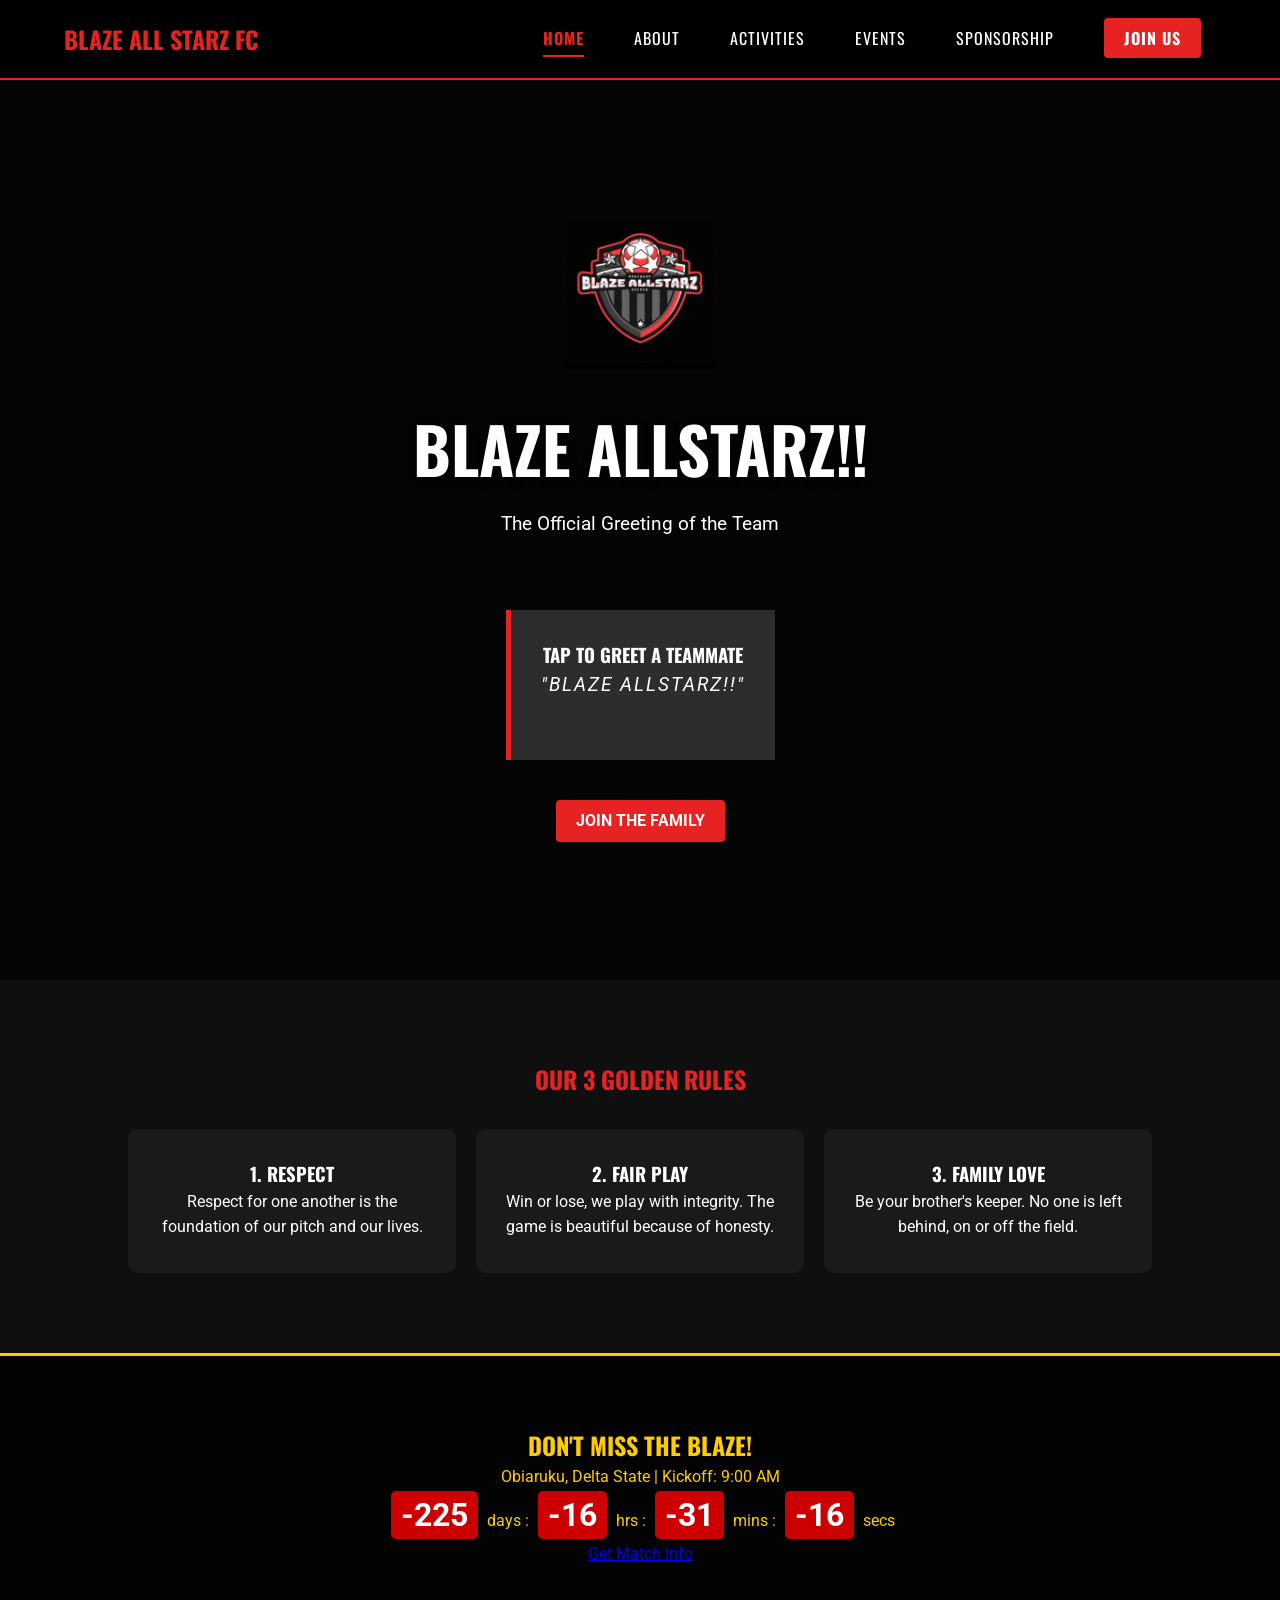
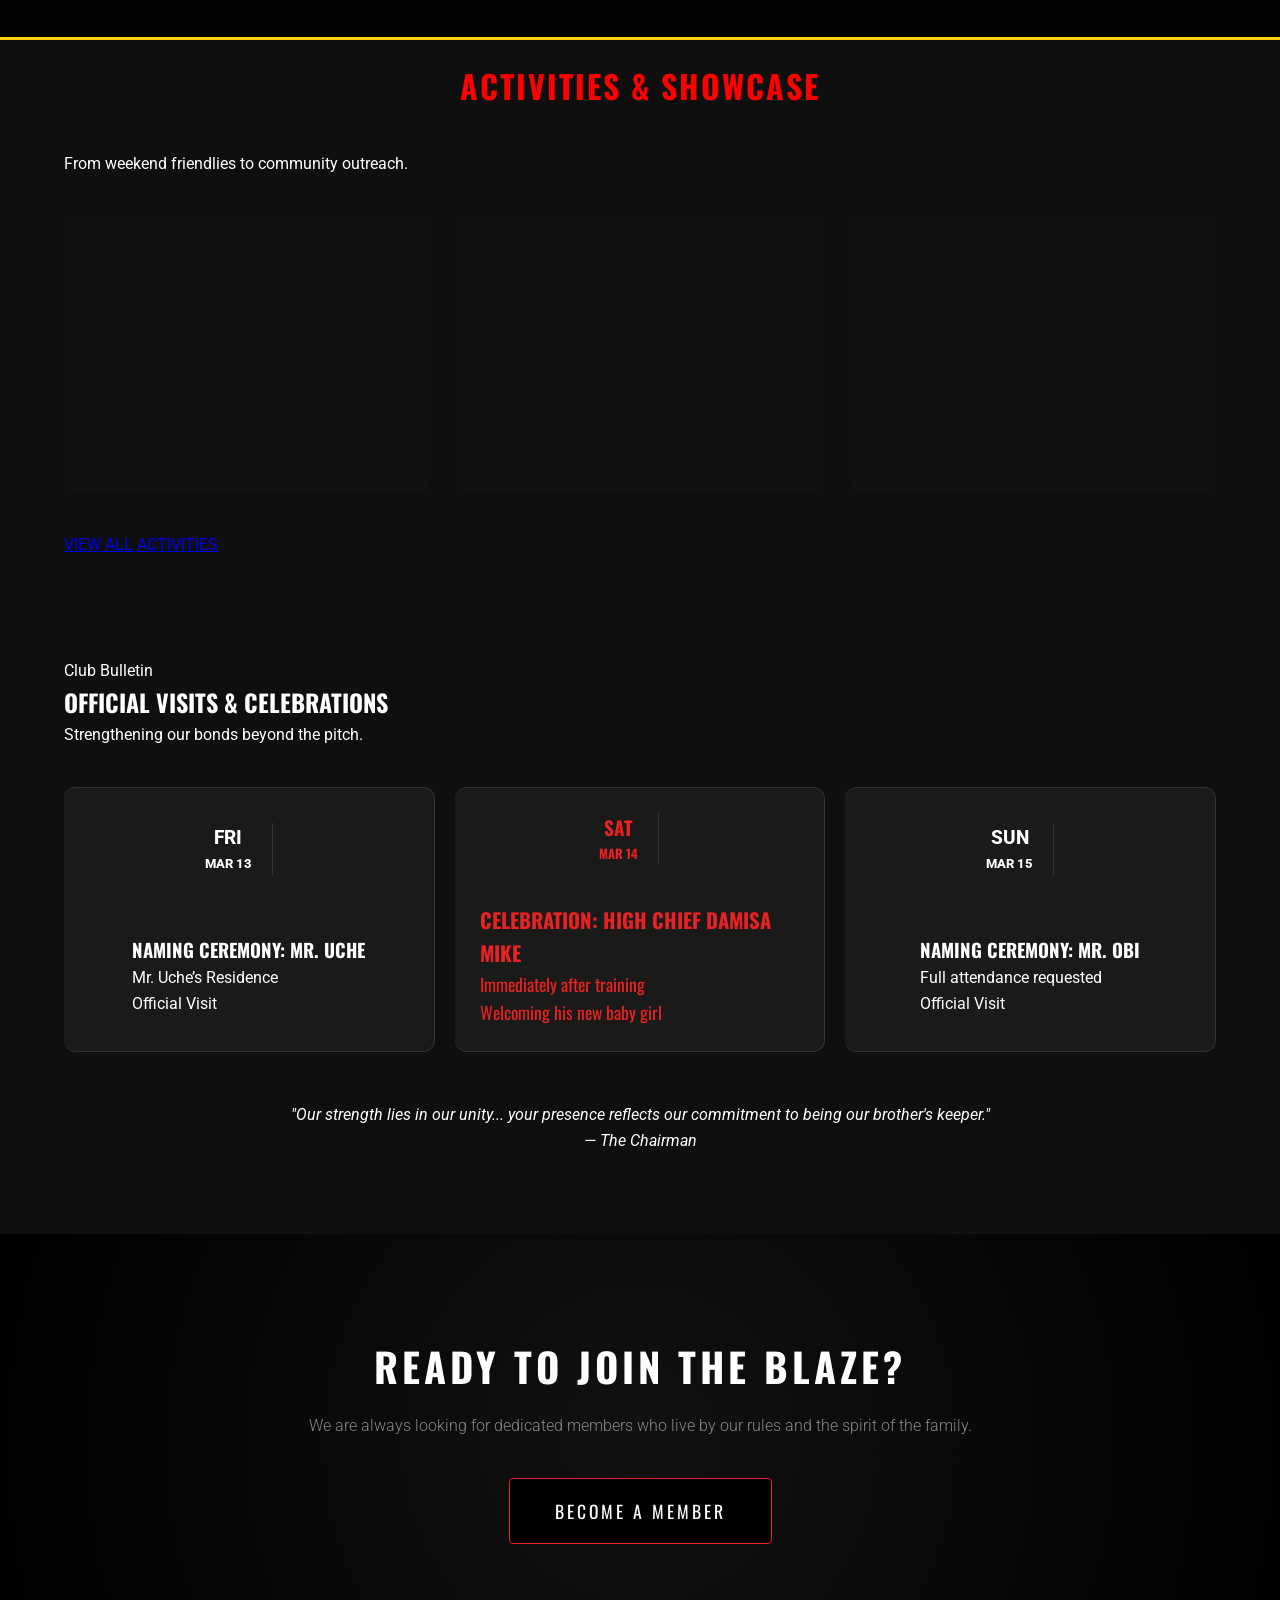
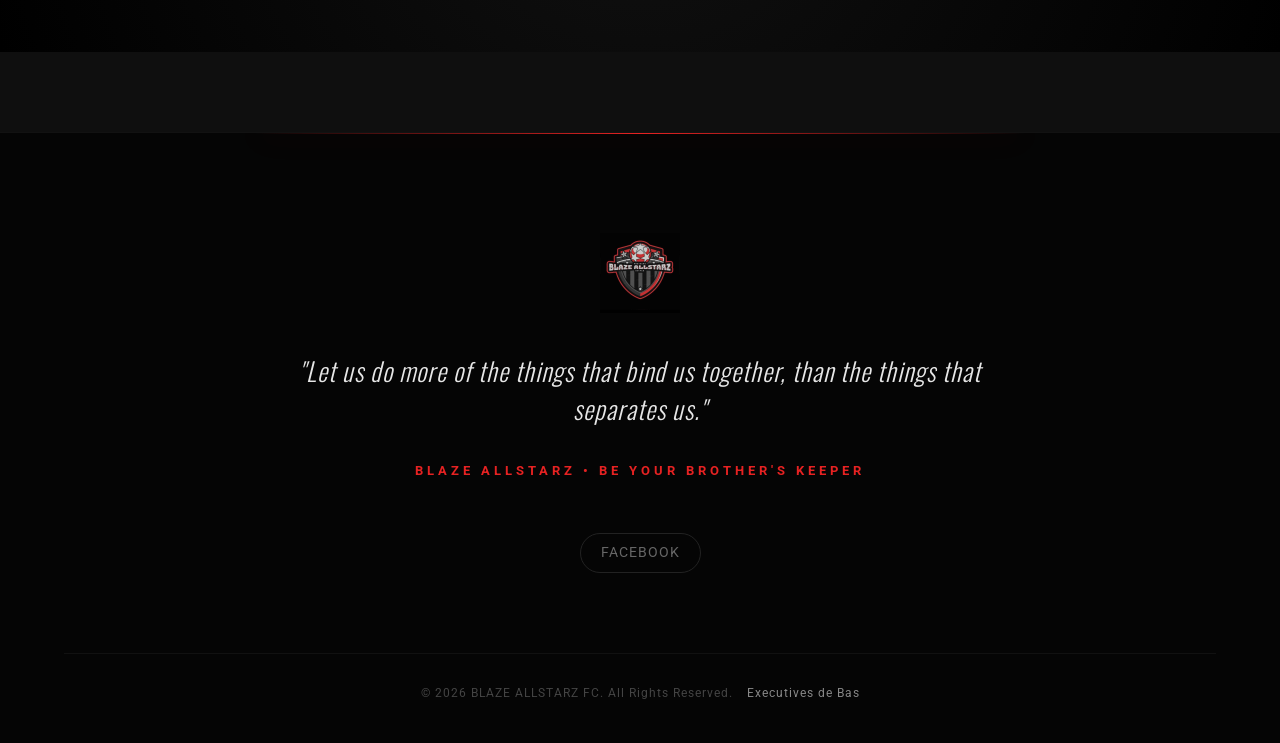
==== index.html @ 52d381ca "update" ====
<!DOCTYPE html>
<html lang="en">
<head>
    <meta charset="UTF-8">
    <meta name="viewport" content="width=device-width, initial-scale=1.0">
    <title>Blaze All Stars | Brothers Keeper</title>
    <link href="https://fonts.googleapis.com/css2?family=Oswald:wght@400;700&family=Roboto:wght@300;400&display=swap" rel="stylesheet">
    <link rel="stylesheet" href="stylesheet/styles.css">
</head>
<body>

  <nav>
    <div class="logo-text">BLAZE ALL STARZ FC</div>
    
    <div class="menu-btn" id="menuBtn">
        <div class="bar"></div>
        <div class="bar"></div>
        <div class="bar"></div>
    </div>

    <ul class="nav-links" id="navLinks">
        <li><a href="index.html">Home</a></li>
        <li><a href="about.html">About</a></li>
        <li><a href="activities.html">Activities</a></li>
        <li><a href="events.html">Events</a></li>
        <li><a href="sponsors.html">Sponsorship</a></li>
        <li><a href="contact.html" class="join-btn">JOIN US</a></li>
    </ul>
 </nav>

  <div class="hero" id="home">
    <div class="logo-container">
        <img src="images/BAS-Logo.jpg" alt="Blaze All Stars Logo" style="width:150px; margin-bottom:20px;">
    </div>
    <h1>BLAZE ALLSTARZ!!</h1>
    <p>The Official Greeting of the Team</p>
    
    <div class="slogan-box" onclick="initiateGreeting()">
        <h3 id="greeting-prompt">Tap to Greet a Teammate</h3>
        <p id="slogan-display" style="letter-spacing: 2px; font-style: italic;">"BLAZE ALLSTARZ!!"</p>
    </div>

    <a href="contact.html" class="join-btn" style="text-decoration:none">JOIN THE FAMILY</a>
 </div>
  </div>

    <section id="about">
        <h2 style="color: var(--primary-red); text-align: center;">Our 3 Golden Rules</h2>
        <div class="rules-grid">
            <div class="rule-card">
                <h3>1. Respect</h3>
                <p>Respect for one another is the foundation of our pitch and our lives.</p>
            </div>
            <div class="rule-card">
                <h3>2. Fair Play</h3>
                <p>Win or lose, we play with integrity. The game is beautiful because of honesty.</p>
            </div>
            <div class="rule-card">
                <h3>3. Family Love</h3>
                <p>Be your brother's keeper. No one is left behind, on or off the field.</p>
            </div>
        </div>
    </section>

  <section class="match-highlight-section">
    <div class="container">
        <h2>Don't Miss the Blaze!</h2>
        <p>Obiaruku, Delta State | Kickoff: 9:00 AM</p>
        <div class="countdown-display">
             <span id="days">00</span> days : <span id="hours">00</span> hrs : <span id="minutes">00</span> mins : <span id="seconds">00</span> secs
        </div>
        <a href="events.html" class="btn-join">Get Match Info</a>
    </div>
  </section>

  <section class="container">
    <h2 class="section-title">ACTIVITIES & SHOWCASE</h2>
    <p class="section-subtitle">From weekend friendlies to community outreach.</p>
    
    <div class="showcase-grid" id="homeShowcase"></div>
    
    <div class="center-btn">
        <a href="activities.html" class="premium-btn-outline">VIEW ALL ACTIVITIES</a>
    </div>
  </section>

  <section class="events-section">
    <div class="section-header">
        <span class="badge">Club Bulletin</span>
        <h2>Official Visits & Celebrations</h2>
        <p>Strengthening our bonds beyond the pitch.</p>
    </div>

    <div class="events-grid">
        <div class="event-card">
            <div class="event-date">FRI<span>MAR 13</span></div>
            <div class="event-details">
                <h3>Naming Ceremony: Mr. Uche</h3>
                <p><i class="fas fa-map-marker-alt"></i> Mr. Uche’s Residence</p>
                <span class="event-tag">Official Visit</span>
            </div>
        </div>

        <div class="event-card highlight">
            <div class="event-date">SAT<span>MAR 14</span></div>
            <div class="event-details">
                <h3>Celebration: High Chief Damisa Mike</h3>
                <p><i class="fas fa-clock"></i> Immediately after training</p>
                <p><i class="fas fa-baby"></i> Welcoming his new baby girl</p>
            </div>
        </div>

        <div class="event-card">
            <div class="event-date">SUN<span>MAR 15</span></div>
            <div class="event-details">
                <h3>Naming Ceremony: Mr. Obi</h3>
                <p><i class="fas fa-users"></i> Full attendance requested</p>
                <span class="event-tag">Official Visit</span>
            </div>
        </div>
    </div>

    <div class="chairman-note">
        <blockquote>"Our strength lies in our unity... your presence reflects our commitment to being our brother's keeper."</blockquote>
        <span>— The Chairman</span>
    </div>
</section>

  <section class="join-the-family">
    <div class="cta-content">
        <h2 class="premium-title">READY TO JOIN THE BLAZE?</h2>
        <p class="premium-text">We are always looking for dedicated members who live by our rules and the spirit of the family.</p>
        <a href="contact.html" class="blaze-btn">
            <span>BECOME A MEMBER</span>
            <div class="btn-glow"></div>
        </a>
    </div>
 </section>

  <footer class="main-footer">
    <div class="footer-glow"></div>
    <div class="footer-container">
        <div class="footer-brand">
            <img src="images/BAS-Logo.jpg" alt="Blaze Logo" class="footer-logo">
            <div class="slogan-wrapper">
                <p class="unity-slogan">
                    "Let us do more of the things that bind us together, than the things that separates us."
                </p>
                <span class="motto-tagline">Blaze AllStarz • Be Your Brother's Keeper</span>
            </div>
        </div>

        <div class="footer-links">
            <div class="social-cluster">
                
                <a href="https://www.facebook.com/share/g/1GSTZorALy/?mibextid=wwXIfr" class="social-pill" target="_blank">Facebook</a>
                
            </div>
        </div>
     <!-- <div class="theme-switch-wrapper">
        <span id="theme-icon">🌙</span>
          <label class="theme-switch" for="checkbox">
            <input type="checkbox" id="checkbox" />
            <div class="slider round"></div>
          </label>
        <span class="theme-text">Switch Theme</span>
     </div> -->
    </div>
    <div class="footer-legal">
        <p>&copy; 2026 BLAZE ALLSTARZ FC. All Rights Reserved. <span>Executives de Bas</span></p>
    </div>
 </footer>

      <script src="/script.js"></script>
</body>
</html>
---- stylesheet/styles.css ----
:root {
            --primary-red: #e62222;
            --dark-bg: #0f0f0f;
            --shield-gray: #2d2d2d;
            --text-white: #ffffff;
            --transition: all 0.3s ease;
        }

        * {
            margin: 0;
            padding: 0;
            box-sizing: border-box;
        }

        body {
            font-family: 'Roboto', sans-serif;
            background-color: var(--dark-bg);
            color: var(--text-white);
            line-height: 1.6;
            overflow-x: hidden;
        }

        h1, h2, h3, .nav-links {
            font-family: 'Oswald', sans-serif;
            text-transform: uppercase;
        }

        /* --- Navigation --- */
        nav {
            display: flex;
            justify-content: space-between;
            align-items: center;
            padding: 20px 5%;
            background: rgba(0,0,0,0.9);
            position: fixed;
            width: 100%;
            top: 0;
            z-index: 1000;
            border-bottom: 2px solid var(--primary-red);
        }

        .logo-text {
            font-size: 1.5rem;
            font-weight: bold;
            color: var(--primary-red);
        }

        .nav-links {
            display: flex;
            list-style: none;
        }

        .nav-links li {
            padding: 0 15px;
        }

        .nav-links a {
            color: white;
            text-decoration: none;
            letter-spacing: 1px;
        }

        .nav-links a:hover {
            color: var(--primary-red);
        }


        /* Navigation Active State */
.nav-links li a.active {
    color: var(--primary-red);
    border-bottom: 2px solid var(--primary-red);
    padding-bottom: 5px;
    font-weight: bold;
}

/* Ensure the Join Us button remains solid even if active */
.nav-links li a.join-btn.active {
    background-color: #fff;
    color: var(--primary-red) !important;
    border-bottom: none;
}

/* Hover effect for non-active links */
.nav-links li a:hover:not(.active) {
    color: var(--silver);
    transition: 0.3s ease;
}

        .join-btn {
            background: var(--primary-red);
            padding: 10px 25px;
            border-radius: 5px;
            color: white !important;
            font-weight: bold;
        }

        /* --- Hero Section --- */
        .hero {
            height: 100vh;
            display: flex;
            flex-direction: column;
            justify-content: center;
            align-items: center;
            text-align: center;
            background: linear-gradient(rgba(0,0,0,0.7), rgba(0,0,0,0.7)), url('https://images.unsplash.com/photo-1574629810360-7efbbe195018?auto=format&fit=crop&q=80&w=2000'); /* Placeholder stadium bg */
            background-size: cover;
            background-position: center;
            padding: 0 20px;
        }

        .hero h1 {
            font-size: 4rem;
            margin-bottom: 10px;
            text-shadow: 2px 2px 10px rgba(0,0,0,0.5);
        }

        .hero p {
            font-size: 1.2rem;
            margin-bottom: 30px;
        }

        /* --- Slogan Trigger Section --- */
        .slogan-box {
            background: var(--shield-gray);
            padding: 30px;
            border-left: 5px solid var(--primary-red);
            margin: 40px 0;
            cursor: pointer;
            transition: var(--transition);
        }

        .slogan-box:hover {
            transform: scale(1.05);
        }

        /* --- Content Sections --- */
        section {
            padding: 80px 10%;
        }

        .rules-grid {
            display: grid;
            grid-template-columns: repeat(auto-fit, minmax(250px, 1fr));
            gap: 20px;
            margin-top: 30px;
        }

        .rule-card {
            background: #1a1a1a;
            padding: 30px;
            border-radius: 10px;
            text-align: center;
            border-bottom: 3px solid transparent;
            transition: var(--transition);
        }

        .rule-card:hover {
            border-color: var(--primary-red);
            background: #222;
        }

        .rule-card i {
            font-size: 2rem;
            color: var(--primary-red);
            display: block;
            margin-bottom: 15px;
        }

        /* --- Gallery Placeholder --- */
        .gallery {
            display: grid;
            grid-template-columns: repeat(auto-fill, minmax(200px, 1fr));
            gap: 10px;
        }

        .gallery div {
            background: #333;
            height: 200px;
            border-radius: 5px;
        }

        .gallery-item video {
            width: 100%;
            height: 50%;
            object-fit: cover;
            border-radius: 8px;
            transition: var(--transition);
        }

        .gallery-item video:hover {
            transform: scale(1.05);
            border: 2px solid var(--primary-red);
        }

        /* --- Responsive Design --- */
        @media (max-width: 768px) {
            .nav-links { display: none; } /* Simplified for demo, usually a hamburger menu */
            .hero h1 { font-size: 2.5rem; }
            section { padding: 60px 5%; }
        }







        /* EVENTS PAGE */

    :root {
    --primary-red: #e62222;
    --dark-bg: #0f0f0f;
    --card-bg: #1a1a1a;
    --silver: #cccccc;
    --text-white: #ffffff;
}

* { margin: 0; padding: 0; box-sizing: border-box; }

body {
    font-family: 'Roboto', sans-serif;
    background-color: var(--dark-bg);
    color: var(--text-white);
    line-height: 1.6;
}

/* Nav Styles */
nav {
    display: flex;
    justify-content: space-between;
    padding: 20px 5%;
    background: #000;
    border-bottom: 2px solid var(--primary-red);
    position: sticky;
    top: 0;
    z-index: 100;
}

.logo-text { font-family: 'Oswald'; font-size: 1.5rem; color: var(--primary-red); font-weight: bold; }
.nav-links { display: flex; list-style: none; align-items: center; }
.nav-links li { margin-left: 20px; }
.nav-links a { color: white; text-decoration: none; font-family: 'Oswald'; }

.join-btn {
    background: var(--primary-red);
    padding: 8px 20px;
    border-radius: 4px;
    transition: 0.3s;
}

/* Page UI */
.page-header {
    text-align: center;
    padding: 100px 20px;
    background: linear-gradient(rgba(0,0,0,0.8), rgba(0,0,0,0.8)), url('https://images.unsplash.com/photo-1511886929837-354d827aae26?q=80&w=1500');
    background-size: cover;
}

.page-header h1 { font-family: 'Oswald'; font-size: 3.5rem; text-transform: uppercase; }

.container { padding: 60px 10%; }
.section-title { font-family: 'Oswald'; font-size: 2rem; color: var(--primary-red); margin-bottom: 30px; text-transform: uppercase; }

/* Gallery */
.gallery-grid {
    display: grid;
    grid-template-columns: repeat(auto-fit, minmax(300px, 1fr));
    gap: 15px;
}

.gallery-item img {
    width: 100%;
    height: 250px;
    object-fit: cover;
    border-radius: 8px;
    filter: grayscale(40%);
    transition: 0.4s;
}

.gallery-item img:hover { filter: grayscale(0%); transform: scale(1.02); border: 2px solid var(--primary-red); }

/* Events Card */
.event-card {
    background: var(--card-bg);
    padding: 40px;
    border-radius: 12px;
    display: flex;
    flex-wrap: wrap;
    gap: 40px;
    border: 1px solid #333;
}

.routine-info { flex: 1; min-width: 250px; }
.countdown-wrapper { flex: 2; min-width: 280px; text-align: center; }

#countdown-timer {
    display: flex;
    justify-content: center;
    gap: 20px;
    margin-top: 20px;
}

.match-highlight-section {
    background: linear-gradient(rgba(0,0,0,0.8), rgba(0,0,0,0.8)), url('images/pitch-bg.jpg');
    background-size: cover;
    color: #ffcc00; /* Blaze Gold */
    text-align: center;
    padding: 50px 20px;
    border-top: 3px solid #ffcc00;
    border-bottom: 3px solid #ffcc00;
}

#days, #hours, #minutes, #seconds {
    font-size: 2rem;
    font-weight: bold;
    color: #fff;
    background: #cc0000; /* Blaze Red */
    padding: 5px 10px;
    border-radius: 5px;
    margin: 0 5px;
}



/* Section Header Styling */
#events .section-title {
    color: #ff0000; /* Blaze Red */
    text-transform: uppercase;
    text-align: center;
    margin-bottom: 40px;
    letter-spacing: 2px;
}

/* Main Event Card */
.event-card {
    display: flex;
    align-items: center;
    justify-content: space-between;
    background: #111; /* Dark background */
    border: 1px solid #333;
    border-radius: 12px;
    padding: 40px;
    max-width: 1000px;
    margin: 0 auto;
    transition: all 0.4s cubic-bezier(0.175, 0.885, 0.32, 1.275);
    color: #fff;
}

/* --- HOVER EFFECT --- */
.event-card:hover {
    transform: translateY(-10px);
    border-color: #ff0000;
    box-shadow: 0 0 30px rgba(255, 0, 0, 0.5);
}

/* Routine Info (Left Side) */
.routine-info {
    flex: 1;
    text-align: left;
}

.routine-info h3 {
    color: #ff0000;
    text-transform: uppercase;
    margin-bottom: 15px;
}

.routine-info p {
    margin: 8px 0;
    font-size: 0.95rem;
}

.routine-info strong {
    color: #f39c12; /* Blaze Gold for times */
}

/* Vertical Divider (The <hr> tag) */
.event-card hr {
    width: 2px;
    height: 100px;
    background-color: #444;
    border: none;
    margin: 0 40px;
}

/* Countdown Wrapper (Right Side) */
.countdown-wrapper {
    flex: 1.5;
    text-align: center;
}

#event-name {
    font-size: 1.1rem;
    margin-bottom: 20px;
    line-height: 1.4;
    color: #eee;
}

/* Timer Blocks - Matching Homepage Style */
#countdown-timer {
    display: flex;
    justify-content: center;
    gap: 15px;
}

.time-block {
    background: #222;
    padding: 10px 15px;
    border-radius: 8px;
    border-bottom: 3px solid #ff0000; /* Red Blaze bottom border */
    min-width: 75px;
}

.time-block span {
    display: block;
    font-size: 2rem;
    font-weight: bold;
    color: #f39c12; /* Gold numbers */
}

.time-block label {
    font-size: 0.7rem;
    text-transform: uppercase;
    color: #aaa;
    cursor: default;
}
/* --- Event Section Theme --- */
#events {
    background-color: #000; /* Deep Black */
    padding: 60px 20px;
}

.section-title {
    color: #ff0000; /* Blaze Red */
    text-align: center;
    text-transform: uppercase;
    margin-bottom: 40px;
    letter-spacing: 2px;
}

/* --- The Event Card --- */
.event-card {
    display: flex;
    align-items: center;
    justify-content: space-around;
    background: #111;
    border: 1px solid #333;
    border-radius: 15px;
    padding: 40px;
    max-width: 1100px;
    margin: 0 auto;
    transition: all 0.4s ease;
}

.event-card:hover {
    transform: translateY(-8px);
    border-color: #ff0000;
    box-shadow: 0 10px 30px rgba(255, 0, 0, 0.3);
}

/* --- Left Side: Routine Info --- */
.routine-info h3 {
    color: #ff0000;
    margin-bottom: 15px;
    text-transform: uppercase;
}

.routine-info p {
    color: #fff;
    margin: 10px 0;
}

.routine-info strong {
    color: #f39c12; /* Blaze Gold for times */
}

/* --- Vertical Divider (The hr) --- */
.event-card hr {
    width: 2px;
    height: 100px;
    background-color: #f39c12; /* Gold Divider */
    border: none;
    margin: 0 30px;
}

/* --- Right Side: Countdown --- */
.countdown-wrapper {
    text-align: center;
    flex: 1;
}

#event-name {
    color: #fff;
    margin-bottom: 25px;
    font-size: 1.1rem;
    line-height: 1.5;
}

/* --- THE TIMER (Matching your photo) --- */
#countdown-timer {
    display: flex;
    justify-content: center;
    align-items: center;
    gap: 12px;
    flex-wrap: wrap;
}

.time-block {
    display: flex;
    align-items: center;
    gap: 8px;
}

/* Red Boxes for Numbers */
.time-block span {
    background-color: #ff0000; /* Blaze Red */
    color: #fff;
    font-size: 2.2rem;
    font-weight: 800;
    padding: 8px 12px;
    border-radius: 6px;
    min-width: 55px;
    display: inline-block;
    box-shadow: 2px 2px 10px rgba(0,0,0,0.5);
}

/* Gold Labels */
.time-block label {
    color: #f39c12; /* Blaze Gold */
    font-size: 1rem;
    font-weight: bold;
    text-transform: lowercase;
}

/* --- Responsive for Mobile --- */
@media (max-width: 768px) {
    .event-card {
        flex-direction: column;
        text-align: center;
    }
    .event-card hr {
        width: 80%;
        height: 2px;
        margin: 30px auto;
    }
    .routine-info {
        margin-bottom: 20px;
    }
}

/* Mobile Responsiveness */
@media (max-width: 768px) {
    .event-card {
        flex-direction: column;
        padding: 30px 20px;
    }

    .event-card hr {
        width: 80%;
        height: 2px;
        margin: 30px auto;
    }

    .routine-info {
        text-align: center;
    }
}

.time-block span { display: block; font-size: 3rem; font-family: 'Oswald'; color: var(--primary-red); }

footer { text-align: center; padding: 40px; border-top: 1px solid #222; margin-top: 40px; }


/* Mobile */
@media (max-width: 768px) {
    .nav-links { display: none; }
    .page-header h1 { font-size: 2.5rem; }
}



/* Upload Section Specifics */
.upload-section {
    padding: 40px 0;
}

.upload-container {
    background: #1a1a1a;
    border: 2px dashed #444;
    border-radius: 12px;
    padding: 60px 20px;
    text-align: center;
    cursor: pointer;
    transition: all 0.3s ease;
    margin-top: 20px;
}

.upload-container:hover {
    border-color: var(--primary-red);
    background: #222;
}

.upload-box .icon {
    font-size: 3rem;
    display: block;
    margin-bottom: 10px;
}

.upload-box h3 {
    font-family: 'Oswald';
    color: var(--primary-red);
}

/* Preview Grid for freshly uploaded items */
.preview-grid {
    display: grid;
    grid-template-columns: repeat(auto-fill, minmax(120px, 1fr));
    gap: 15px;
    margin-top: 25px;
}

.preview-card {
    position: relative;
    height: 120px;
    border-radius: 8px;
    overflow: hidden;
    border: 2px solid var(--primary-red);
    animation: fadeIn 0.5s ease;
}

.preview-card img, .preview-card video {
    width: 100%;
    height: 100%;
    object-fit: cover;
}

.separator {
    border: 0;
    height: 1px;
    background: #333;
    margin: 60px 0;
}

@keyframes fadeIn {
    from { opacity: 0; transform: translateY(10px); }
    to { opacity: 1; transform: translateY(0); }
}


/* Admin Review UI */

.preview-card.pending {
    border: 3px solid #ffcc00 !important; /* Bright Gold for visibility */
    position: relative;
    background: #1a1a1a;
    min-height: 120px;
    border-radius: 8px;
    overflow: hidden;
}

.status-badge {
    position: absolute;
    top: 5px;
    left: 5px;
    background: rgba(0, 0, 0, 0.85);
    color: #ffcc00;
    font-size: 0.65rem;
    padding: 2px 6px;
    border-radius: 3px;
    z-index: 10;
    font-weight: bold;
    border: 1px solid #ffcc00;
}

/* Toast Notification Styles */
.admin-toast {
    position: fixed;
    bottom: -100px;
    left: 50%;
    transform: translateX(-50%);
    background: var(--primary-red);
    color: white;
    padding: 15px 30px;
    border-radius: 50px;
    font-weight: bold;
    box-shadow: 0 10px 30px rgba(0,0,0,0.5);
    transition: bottom 0.5s ease;
    z-index: 1000;
}

.admin-toast.show {
    bottom: 30px;
}


/* Admin Panel Tab */
#adminPanel {
    position: fixed;
    top: 80px;
    right: 20px;
    z-index: 9999;
}

.admin-tab {
    background: #28a745;
    color: white;
    padding: 10px 20px;
    border-radius: 5px;
    display: flex;
    gap: 15px;
    align-items: center;
    box-shadow: 0 4px 15px rgba(0,0,0,0.5);
    font-family: 'Oswald', sans-serif;
}

.admin-tab button {
    background: white;
    color: black;
    border: none;
    padding: 3px 8px;
    cursor: pointer;
    font-size: 0.7rem;
    font-weight: bold;
}

/* Highlight the Drop Zone in Admin Mode */
.admin-mode-on .upload-container {
    border-color: #28a745;
    background: rgba(40, 167, 69, 0.05);
}

/* Ensure actions are visible */
.admin-actions {
    position: absolute;
    bottom: 5px;
    left: 0;
    right: 0;
    display: flex;
    justify-content: center;
    gap: 5px;
    background: rgba(0,0,0,0.7);
    padding: 5px;
}



/* About Page Specifics */
.about-grid {
    display: grid;
    grid-template-columns: 1.5fr 1fr;
    gap: 50px;
    align-items: center;
}

.shield-display {
    width: 100%;
    max-width: 300px;
    filter: drop-shadow(0 0 20px rgba(230, 34, 34, 0.4));
}

.leader-grid {
    display: grid;
    grid-template-columns: repeat(auto-fit, minmax(200px, 1fr));
    gap: 30px;
    margin-top: 30px;
}

.leader-card {
    background: #1a1a1a;
    padding: 20px;
    text-align: center;
    border-radius: 10px;
    border-bottom: 3px solid var(--primary-red);
}

.profile-pic {
    width: 80px;
    height: 80px;
    background: #333;
    border-radius: 50%;
    margin: 0 auto 15px;
}

/* Admin Controls UI */
.admin-actions {
    position: absolute;
    bottom: 10px;
    width: 100%;
    display: flex;
    justify-content: space-around;
    padding: 0 5px;
}

.approve-btn { 
  background: #28a745; 
  color: white; border: none; 
  padding: 5px 10px; 
  border-radius: 3px;
  cursor: pointer; font-size: 0.8rem; 
}
.reject-btn { 
  background: var(--primary-red); 
  color: white; 
  border: none; 
  padding: 5px 10px; 
  border-radius: 3px; 
  cursor: pointer; 
  font-size: 0.8rem; 
}



@media (max-width: 768px) {
    .about-grid { grid-template-columns: 1fr; text-align: center; }
    .leader-grid { grid-template-columns: 1fr; }
}



/* Desktop: Hide Menu Button */
.menu-btn {
    display: none;
    flex-direction: column;
    cursor: pointer;
    gap: 5px;
    z-index: 1001;
}

.menu-btn .bar {
    width: 25px;
    height: 3px;
    background-color: var(--text-white);
    transition: 0.4s;
}

/* Mobile Responsive (768px and below) */
@media (max-width: 768px) {
   /* Show the hamburger icon */
    .menu-btn {
        display: flex;
        z-index: 1002; /* Ensure it stays above the sliding menu */
    }

     /* Ensure the list is prepared for the slide-in */
    .nav-links {
        display: flex; /* Change from 'none' to 'flex' */
        position: fixed;
        right: -100%; 
        top: 0; /* Let it cover the full height or start from nav */
        flex-direction: column;
        justify-content: center;
        align-items: center;
        background: rgba(15, 15, 15, 0.98); /* Solid dark theme */
        width: 70%; /* Slide out part-way or 100% for full coverage */
        height: 100vh;
        transition: 0.4s ease-in-out;
        z-index: 1000;
        box-shadow: -5px 0 15px rgba(0,0,0,0.5);
        border-left: 2px solid var(--primary-red);
    }

    /* This is the class the JS toggles */
    .nav-links.active {
        right: 0; /* Slide in menu */
    }

    .nav-links li {
        margin: 20px 0;
    }

    /* Animate Hamburger into an 'X' when active */
    .menu-btn.active .bar:nth-child(1) { transform: rotate(-45deg) translate(-5px, 6px); }
    .menu-btn.active .bar:nth-child(2) { opacity: 0; }
    .menu-btn.active .bar:nth-child(3) { transform: rotate(45deg) translate(-5px, -6px); }
}



/* Contact Page Styles */
#contact-form {
    width: 100%;
    max-width: 600px;
    margin: 0 auto
}
.contact-wrapper {
    display: grid;
    grid-template-columns: 2fr 1fr;
    gap: 40px;
}

.blaze-form {
    display: flex;
    flex-direction: column;
    gap: 15px;
}

.blaze-form input, .blaze-form select, .blaze-form textarea {
    padding: 15px;
    background: #1a1a1a;
    border: 1px solid #333;
    color: white;
    border-radius: 5px;
    font-size: 1rem;
}

.pledge-box {
    background: #111;
    padding: 20px;
    border: 1px solid var(--primary-red);
    border-radius: 8px;
    margin: 10px 0;
}

.pledge-box h3 { font-family: 'Oswald'; color: var(--primary-red); margin-bottom: 10px; }

.checkbox-label {
    display: block;
    margin: 10px 0;
    font-size: 0.9rem;
    cursor: pointer;
}

.submit-disabled {
    background: #444 !important;
    cursor: not-allowed !important;
}

#submitBtn{
    background: var(--primary-red);
    color: white;
    border: none;
    padding: 15px;
    font-family: 'Oswald';
    font-size: 1.2rem;
    cursor: pointer;
    transition: 0.3s;
}

@media (max-width: 768px) {
    .contact-wrapper { grid-template-columns: 1fr; }
}


.application-container {
    max-width: 900px;
    margin: 2rem auto;
    padding: 20px;
    background: #1a1a1a;
    color: white;
    border-radius: 8px;
    font-family: 'Arial', sans-serif;
}

.membership {
    font-size: 1.2rem;
    font-weight: bold;
    color: var(--primary-red);
}

#contact-form { display: flex; flex-direction: column; gap: 15px; }

input, select, textarea {
    padding: 12px;
    background: #2a2a2a;
    border: 1px solid #444;
    color: white;
    border-radius: 4px;
}

.rules-box {
    background: #333;
    padding: 15px;
    border-radius: 4px;
    border-left: 4px solid var(--primary-red); /* Blaze Red */
}

.rules-box label { display: block; margin-bottom: 8px; font-size: 0.9rem; }

#submit-btn {
    padding: 15px;
    background: var(--primary-red);
    color: white;
    border: none;
    font-weight: bold;
    cursor: pointer;
    transition: 0.3s;
}

#submit-btn:disabled {
    background: #555;
    cursor: not-allowed;
    opacity: 0.5;
}

#submit-btn:hover:not(:disabled) { background: #e67e22; }


/* Container for the whole section */
.contact-page-wrapper {
    display: flex;
    flex-wrap: wrap; /* Allows stacking on mobile */
    justify-content: center;
    gap: 50px;
    padding: 40px 20px;
    max-width: 1200px;
    margin: 0 auto;
    color: white;
}

/* Sidebar Info Styling */
.contact-info {
    flex: 1;
    min-width: 300px;
    display: flex;
    flex-direction: column;
    gap: 30px;
}

.info-card h3 {
    color: var(--primary-red); /* Blaze Gold */
    font-size: 1.2rem;
    margin-bottom: 10px;
    border-bottom: 2px solid var(--primary-red);
    display: inline-block;
}

.info-card p {
    margin: 5px 0;
    line-height: 1.6;
    font-size: 1rem;
}

/* Form Styling */
.form-container {
    flex: 2;
    min-width: 300px;
    background: rgba(40, 40, 40, 0.9);
    padding: 30px;
    border-radius: 8px;
    box-shadow: 0 4px 15px rgba(0,0,0,0.5);
}

.form-container h2 {
    text-align: center;
    margin-bottom: 25px;
    letter-spacing: 2px;
}

/* Make inputs look sharp */
#contact-form input, 
#contact-form select, 
#contact-form textarea {
    width: 100%;
    padding: 12px;
    margin-bottom: 15px;
    background: #1a1a1a;
    border: 1px solid #444;
    color: white;
    border-radius: 4px;
}

.container-fluid {
    padding: 60px 10%;
    display: flex;
    flex-wrap: wrap;
    justify-content: center;
    align-items: center;
    gap: 70px;
}

/* The Brother's Keeper Box */
.rules-box {
    background: #222;
    padding: 20px;
    border-left: 5px solid var(--primary-red);
    margin-bottom: 20px;
}

/* Mobile Responsiveness */
@media (max-width: 768px) {
    .contact-page-wrapper {
        flex-direction: column-reverse; /* Form on top for mobile */
        text-align: center;
    }
    
    .info-block h3 {
        display: block;
    }
}




/* --- Footer Styling --- */
.main-footer {
    position: relative;
    background: #050505;
    padding: 100px 5% 40px;
    border-top: 1px solid rgba(255, 255, 255, 0.05);
    overflow: hidden;
    margin-top: 80px;
}

/* Subtle Red Atmosphere at the top of the footer */
.footer-glow {
    position: absolute;
    top: 0;
    left: 50%;
    transform: translateX(-50%);
    width: 60%;
    height: 1px;
    background: linear-gradient(90deg, transparent, var(--primary-red), transparent);
    box-shadow: 0 0 30px rgba(230, 34, 34, 0.4);
}

.footer-container {
    display: flex;
    flex-direction: column;
    align-items: center;
    text-align: center;
    gap: 50px;
}

.footer-logo {
    width: 80px;
    height: auto;
    margin-bottom: 30px;
    opacity: 0.8;
    transition: 0.4s;
}

.footer-logo:hover {
    opacity: 1;
    transform: scale(1.1);
}

.unity-slogan {
    font-family: 'Oswald', sans-serif;
    font-size: 1.8rem;
    color: #fff;
    max-width: 800px;
    line-height: 1.4;
    font-weight: 300;
    font-style: italic;
    letter-spacing: 0.5px;
    margin-bottom: 15px;
}

.motto-tagline {
    font-family: 'Roboto', sans-serif;
    text-transform: uppercase;
    color: var(--primary-red);
    letter-spacing: 4px;
    font-size: 0.8rem;
    font-weight: bold;
}

/* Social Pills - Modern Minimalist */
.social-cluster {
    display: flex;
    gap: 20px;
}

.social-pill {
    text-decoration: none;
    color: #666;
    font-size: 0.85rem;
    text-transform: uppercase;
    letter-spacing: 1px;
    padding: 8px 20px;
    border: 1px solid #222;
    border-radius: 30px;
    transition: 0.3s;
}

.social-pill:hover {
    color: #fff;
    border-color: var(--primary-red);
    background: rgba(230, 34, 34, 0.05);
}

.footer-legal {
    margin-top: 80px;
    padding-top: 30px;
    border-top: 1px solid #111;
    text-align: center;
    font-size: 0.75rem;
    color: #444;
    letter-spacing: 1px;
}

.footer-legal span {
    color: #888;
    margin-left: 10px;
}

/* --- Responsive Fix --- */
@media (max-width: 768px) {
    .unity-slogan {
        font-size: 1.4rem;
        padding: 0 10px;
    }
    
    .social-cluster {
        flex-direction: column;
        gap: 10px;
    }
}

 /* --- About Page Specifics --- */
.leader-grid {
    display: grid;
    /* This creates as many columns as will fit, at least 200px wide each */
    grid-template-columns: repeat(auto-fit, minmax(220px, 1fr)); 
    gap: 25px;
    margin-top: 30px;
}

.leader-card {
    background: #151515;
    padding: 30px 20px;
    text-align: center;
    border-radius: 12px;
    border: 1px solid #222;
    border-bottom: 3px solid var(--primary-red);
    transition: transform 0.3s ease;
}

.leader-card:hover {
    transform: translateY(-10px);
    background: #1a1a1a;
}


.profile-pic {
    width: 100px;
    height: 100px;
    background: #000;
    border: 2px solid var(--primary-red);
    border-radius: 50%;
    margin: 0 auto 15px;
    overflow: hidden;
    display: flex;
    align-items: center;
    justify-content: center;
}

.profile-img {
    width: 100%;
    height: 100%;
    object-fit: cover; /* This ensures faces aren't stretched */
}

.placeholder-logo {
    width: 60%; /* Smaller so it sits nicely in the middle */
    height: auto;
    opacity: 0.5;
}
/* Container Spacing */
.leadership-section {
    padding: 60px 20px;
    background-color: transparent; /* Black background to make Red/Gold pop */
    text-align: center;
}

/* Blaze Red Category Headers */
.category-header {
    color: #ff0000; /* Blaze Red */
    font-size: 1.8rem;
    font-weight: bold;
    text-transform: uppercase;
    margin-top: 50px;
    margin-bottom: 30px;
    letter-spacing: 2px;
    border-bottom: 2px solid #ff0000;
    display: inline-block;
    padding-bottom: 5px;
}

/* Circular Photo Frames */
.member-image-container {
    width: 160px;
    height: 160px;
    border-radius: 50%;
    border: 3px solid var(--primary-red); /* Gold Border */
    overflow: hidden;
    margin-bottom: 15px;
    box-shadow: 0 0 15px rgba(255, 0, 0, 0.5); /* Red Glow Effect */
    background-color: #1a1a1a;
}

/* The Main Container Alignment */
.leadership-grid {
    display: grid;
    /* This creates as many columns as fit, but stays centered */
    grid-template-columns: repeat(auto-fit, minmax(250px, 1fr)); 
    gap: 50px;
    justify-content: center; /* Centers the whole grid in the page */
    justify-items: center;    /* Centers each individual card in its slot */
    max-width: 1200px;
    margin: 0 auto 80px auto;
    padding: 0 20px;
}

/* The Profile Card & Hover Effect */
.member-card {
    display: flex;
    flex-direction: column;
    align-items: center;
    transition: all 0.4s cubic-bezier(0.175, 0.885, 0.32, 1.275);
    cursor: pointer;
    width: 300px;
    padding: 20px;
    border-radius: 15px;
    background-color: black;
    border-bottom: 3px solid #ff0000;
}

/* --- HOVER EFFECT --- */
.member-card:hover {
    transform: translateY(-15px) scale(1.05); /* Lifts and slightly grows */
}

.member-card:hover .member-image-container {
    border-color: #ff0000; /* Changes Gold border to Blaze Red on hover */
    box-shadow: 0 0 25px rgba(255, 0, 0, 0.8); /* Intense Red Glow */
    transform: scale(1.1);
}

.member-card:hover .member-name {
    color: var(--primary-red); /* Pops the name to white on hover */
    text-shadow: 0 0 10px rgba(255, 255, 255, 0.5);
}

.member-img {
    width: 100%;
    height: 100%;
    object-fit: cover;
}
.member-role {
    color: #cccccc;
    font-size: 0.85rem;
    text-transform: uppercase;
    letter-spacing: 1.5px;
    margin-bottom: 8px;
    font-weight: 300;
}

.member-name {
    color: whitesmoke; 
    font-size: 1.2rem;
    font-weight: 700;
    margin: 0;
    transition: color 0.3s ease;
}

/* Preamble & Intro Styling */
.preamble-box {
    background: #0a0a0a;
    border: 1px solid #222;
    padding: 30px;
    border-radius: 8px;
    border-top: 3px solid var(--primary-red);
}

/* Horizontal Aims Layout */
.aims-horizontal-grid {
    display: grid;
    grid-template-columns: repeat(5, 1fr);
    gap: 15px;
    margin-top: 20px;
}

.aim-card {
    background: #111;
    padding: 20px;
    border-top: 2px solid var(--primary-red);
    min-height: 160px;
}

.aim-num {
    display: block;
    color: var(--primary-red);
    font-family: 'Oswald', sans-serif;
    font-size: 1.4rem;
    font-weight: bold;
}

/* Philosophy Section */
.philosophy-section {
    background: #0a0a0a;
    padding: 50px;
    border-radius: 15px;
    margin: 40px 0;
}

.motto-chain {
    display: flex;
    justify-content: space-around;
    align-items: center;
}

.highlight {
    color: var(--primary-red);
    font-family: 'Oswald', sans-serif;
    font-size: 1.1rem;
}

/* Values & Highlights */
.values-grid {
    display: grid;
    grid-template-columns: repeat(3, 1fr);
    gap: 20px;
    margin-bottom: 50px;
}

.highlighted-box {
    border: 1px solid var(--primary-red);
    background: linear-gradient(145deg, #151515, #000);
}

/* Responsive Handling */
@media (max-width: 1024px) {
    .aims-horizontal-grid {
        display: flex;
        overflow-x: auto;
        padding-bottom: 20px;
    }
    .aim-card { min-width: 250px; flex: 0 0 auto; }
    .motto-chain { flex-direction: column; gap: 20px; }
    .values-grid { grid-template-columns: 1fr; }
}

.central-logo {
    width: 120px;
    height: auto;
    border-radius: 50%; /* If your logo is circular */
    border: 2px solid rgba(255, 255, 255, 0.1);
    padding: 10px;
    background: radial-gradient(circle, rgba(230, 34, 34, 0.2) 0%, transparent 70%);
    transition: all 0.5s ease;
    filter: grayscale(30%);
}

.central-logo:hover {
    filter: grayscale(0%);
    transform: scale(1.05) rotate(5deg);
    border-color: var(--primary-red);
    box-shadow: 0 0 30px rgba(230, 34, 34, 0.4);
}


/* Container for the 3 boxes */
.values-grid {
    display: grid;
    grid-template-columns: repeat(3, 1fr);
    gap: 30px;
    margin-top: 50px;
}

.value-box {
    position: relative;
    background: #111; /* Deep Black */
    padding: 40px 30px;
    border-radius: 12px;
    overflow: hidden;
    transition: all 0.4s cubic-bezier(0.175, 0.885, 0.32, 1.275);
    border: 1px solid #222; /* Subtle dark border */
}

/* The Green Dot Styling */
.bullet-icon {
    display: inline-block;
    width: 12px;
    height: 12px;
    background: #00ff00;
    border-radius: 50%;
    margin-bottom: 20px;
    box-shadow: 0 0 10px #00ff00;
}

.value-box h3 {
    font-family: 'Oswald', sans-serif;
    font-size: 1.4rem;
    letter-spacing: 1px;
    color: #fff;
    margin-bottom: 15px;
    transition: 0.3s;
}

.value-box p {
    color: #888;
    font-size: 0.95rem;
    line-height: 1.6;
    transition: 0.3s;
}

/* THE PREMIUM HOVER EFFECT */
.value-box:hover {
    background: #161616;
    transform: translateY(-10px);
    border-color: var(--primary-red); /* Reveal red border */
    box-shadow: 0 15px 40px rgba(0, 0, 0, 0.6);
}

.value-box:hover h3 {
    color: var(--primary-red); /* Title turns red on hover */
}

.value-box:hover p {
    color: #eee; /* Text becomes brighter */
}

/* Subtle Red Glow behind the card on hover */
.value-box::after {
    content: '';
    position: absolute;
    top: 0; left: 0; width: 100%; height: 100%;
    background: radial-gradient(circle at top right, rgba(230, 34, 34, 0.05), transparent);
    opacity: 0;
    transition: 0.4s;
}

.value-box:hover::after {
    opacity: 1;
}

.exec-intro {
    padding: 80px 0 40px; /* More space above and below */
    text-align: center;
}

.exec-intro .section-title {
    font-size: 2.5rem;
    letter-spacing: 4px;
    margin-bottom: 25px;
}

.exec-intro p {
    font-size: 1.1rem;
    color: #777;
    max-width: 700px;
    margin: 0 auto;
    font-weight: 300;
    line-height: 1.8;
}


/* Container Spacing */
.premium-mission-vision {
    display: grid;
    grid-template-columns: 1fr 1fr;
    gap: 40px;
    margin: 80px auto;
    max-width: 1100px;
}

/* Base Card Styling */
.mv-card {
    position: relative;
    background: linear-gradient(145deg, #111, #080808);
    border: 1px solid #222;
    border-radius: 15px;
    padding: 50px 40px;
    overflow: hidden;
    transition: all 0.5s cubic-bezier(0.4, 0, 0.2, 1);
    display: flex;
    flex-direction: column;
}

/* Vertical Red Accent Bar */
.mv-accent {
    position: absolute;
    left: 0;
    top: 0;
    width: 4px;
    height: 100%;
    background: #333; /* Dark by default */
    transition: 0.4s;
}

/* Tag (e.g., "The Goal") */
.mv-tag {
    font-family: 'Oswald', sans-serif;
    text-transform: uppercase;
    color: var(--primary-red);
    font-size: 0.8rem;
    letter-spacing: 3px;
    margin-bottom: 10px;
    display: block;
    opacity: 0.7;
}

.mv-card h2 {
    font-family: 'Oswald', sans-serif;
    font-size: 2.2rem;
    color: #fff;
    margin-bottom: 20px;
    text-transform: uppercase;
}

.mv-card p {
    color: #999;
    line-height: 1.8;
    font-size: 1.05rem;
}

/* --- PREMIUM HOVER EFFECTS --- */

.mv-card:hover {
    transform: translateY(-12px) scale(1.02);
    border-color: rgba(230, 34, 34, 0.3);
    box-shadow: 0 20px 50px rgba(0, 0, 0, 0.8);
    background: #141414;
}

/* Reveal the Red Accent on Hover */
.mv-card:hover .mv-accent {
    background: var(--primary-red);
    box-shadow: 2px 0 15px var(--primary-red);
}

.mv-card:hover h2 {
    color: #fff;
    text-shadow: 0 0 10px rgba(255,255,255,0.2);
}

.mv-card:hover p {
    color: #eee;
}

/* Responsive Fix */
@media (max-width: 900px) {
    .premium-mission-vision {
        grid-template-columns: 1fr;
        padding: 0 20px;
    }
}


/* --- Global Container Fix --- */
.container {
    width: 90%;
    max-width: 1200px;
    margin: 0 auto;
    padding: 20px 0;
}

/* --- Premium Grid (Values & Mission/Vision) --- */
.values-grid, 
.premium-mv-container {
    display: grid;
    /* Auto-fit magic: stacks when less than 320px wide */
    grid-template-columns: repeat(auto-fit, minmax(320px, 1fr)); 
    gap: 30px;
    margin: 50px 0;
}

/* --- Premium Card Styling --- */
.value-box, .mv-card {
    position: relative;
    background: #0f0f0f;
    padding: 40px 30px;
    border-radius: 15px;
    border: 1px solid #222; /* Minimal dark border */
    transition: all 0.5s cubic-bezier(0.25, 1, 0.5, 1);
    overflow: hidden;
    display: flex;
    flex-direction: column;
}

/* --- The "Ignition" Hover Effect --- */
.value-box:hover, .mv-card:hover {
    transform: translateY(-12px);
    border-color: var(--primary-red);
    box-shadow: 0 20px 40px rgba(230, 34, 34, 0.15);
    background: #141414;
}

/* Reveals a subtle red glow from the bottom on hover */
.value-box::before, .mv-card::before {
    content: '';
    position: absolute;
    bottom: 0; left: 0; width: 100%; height: 4px;
    background: var(--primary-red);
    transform: scaleX(0);
    transition: 0.4s ease;
}

.value-box:hover::before, .mv-card:hover::before {
    transform: scaleX(1);
}

/* --- Green Dot Glow (Responsive size) --- */
.bullet-icon {
    width: 10px;
    height: 10px;
    background: #39FF14; /* Neon Green */
    border-radius: 50%;
    margin-bottom: 20px;
    box-shadow: 0 0 12px rgba(57, 255, 20, 0.8);
}

/* --- Typography Adjustments --- */
.value-box h3, .mv-card h2 {
    font-family: 'Oswald', sans-serif;
    text-transform: uppercase;
    letter-spacing: 1px;
    margin-bottom: 15px;
    color: #fff;
}

.value-box p, .mv-card p {
    color: #999;
    line-height: 1.7;
    font-size: 0.95rem;
}

/* --- RESPONSIVE FIX FOR MOBILE --- */
@media (max-width: 768px) {
    .values-grid, .premium-mv-container {
        grid-template-columns: 1fr; /* Force single column on mobile */
        gap: 20px;
    }
    
    .value-box, .mv-card {
        padding: 30px 25px;
        text-align: center; /* Better flow for mobile */
    }
    
    .bullet-icon {
        margin: 0 auto 20px; /* Center dot on mobile */
    }
}



.unity-slogan {
    font-family: 'Oswald', sans-serif;
    font-size: 1.6rem;
    font-weight: 300;
    font-style: italic;
    color: #ffffff;
    letter-spacing: 1px;
    max-width: 700px;
    margin: 0 auto 30px;
    line-height: 1.5;
    opacity: 0.9;
}


.join-the-family {
    padding: 100px 0;
    text-align: center;
    background: radial-gradient(circle at center, #111 0%, #000 100%);
}

.premium-title {
    font-family: 'Oswald', sans-serif;
    font-size: 2.5rem;
    letter-spacing: 4px;
    margin-bottom: 15px;
    color: #fff;
}

.premium-text {
    color: #888;
    margin-bottom: 40px;
    font-weight: 300;
}

/* The Premium Button */
.blaze-btn {
    position: relative;
    display: inline-block;
    padding: 18px 45px;
    color: #fff;
    text-decoration: none;
    font-family: 'Oswald', sans-serif;
    font-size: 1.1rem;
    letter-spacing: 3px;
    background: #000;
    border: 1px solid var(--primary-red);
    border-radius: 4px;
    overflow: hidden;
    transition: all 0.4s ease;
}

.blaze-btn span {
    position: relative;
    z-index: 2;
}

/* The Internal Glow */
.btn-glow {
    position: absolute;
    top: 50%;
    left: 50%;
    width: 0;
    height: 0;
    background: var(--primary-red);
    box-shadow: 0 0 50px 30px var(--primary-red);
    border-radius: 50%;
    transform: translate(-50%, -50%);
    opacity: 0;
    transition: width 0.6s ease, height 0.6s ease, opacity 0.6s ease;
    z-index: 1;
}

/* Hover Interaction */
.blaze-btn:hover {
    color: #fff;
    border-color: #fff;
    box-shadow: 0 0 25px rgba(230, 34, 34, 0.4);
    transform: translateY(-3px);
}

.blaze-btn:hover .btn-glow {
    width: 100px;
    height: 100px;
    opacity: 0.2;
}


.showcase-grid {
    display: grid;
    grid-template-columns: repeat(auto-fit, minmax(300px, 1fr));
    gap: 25px;
    margin: 40px 0;
}

.showcase-card {
    position: relative;
    border-radius: 15px; /* Matches your screenshot */
    overflow: hidden;
    background: #111;
    transition: transform 0.4s ease, box-shadow 0.4s ease;
    aspect-ratio: 4 / 3; /* Keeps all images the same size */
}

.media-container {
    width: 100%;
    height: 100%;
}

.showcase-card img, 
.showcase-card video {
    width: 100%;
    height: 100%;
    object-fit: cover;
    display: block;
    transition: 0.5s ease;
}

/* Hover Effect: Zoom image and show text */
.showcase-card:hover {
    transform: translateY(-10px);
    box-shadow: 0 15px 30px rgba(230, 34, 34, 0.2);
}

.showcase-card:hover img {
    transform: scale(1.1);
}

.showcase-overlay {
    position: absolute;
    bottom: 0;
    left: 0;
    right: 0;
    padding: 20px;
    background: linear-gradient(transparent, rgba(0,0,0,0.9));
    color: white;
    opacity: 0;
    transition: 0.3s ease;
}

.showcase-card:hover .showcase-overlay {
    opacity: 1;
}

.showcase-overlay h3 {
    font-family: 'Oswald', sans-serif;
    font-size: 1.2rem;
    color: var(--primary-red);
}

/* Add this to your showcase-card hover in style.css */
.showcase-card:hover {
    transform: translateY(-12px); /* Matches the 'lift' of your mission cards */
    border: 1px solid var(--primary-red); /* Reveals the red border on hover */
    box-shadow: 0 20px 40px rgba(230, 34, 34, 0.2);
}



.activities-grid {
    display: grid;
    grid-template-columns: repeat(auto-fill, minmax(320px, 1fr));
    gap: 30px;
    padding: 40px 0;
}

.activity-card {
    background: #0a0a0a;
    border: 1px solid #1a1a1a;
    border-radius: 12px;
    overflow: hidden;
    transition: 0.4s cubic-bezier(0.175, 0.885, 0.32, 1.275);
}

.activity-card:hover {
    transform: translateY(-10px);
    border-color: var(--primary-red);
}

.media-wrapper {
    width: 100%;
    aspect-ratio: 16 / 9;
    background: #000;
    overflow: hidden;
}

.activity-media {
    width: 100%;
    height: 100%;
    object-fit: cover;
    display: block;
}

.activity-details {
    padding: 20px;
    position: relative;
}

.activity-details h3 {
    font-family: 'Oswald', sans-serif;
    color: #fff;
    margin-bottom: 8px;
    font-size: 1.2rem;
}

.activity-details p {
    color: #888;
    font-size: 0.9rem;
    line-height: 1.5;
}

.delete-btn-small {
    background: transparent;
    color: #444;
    border: 1px solid #222;
    padding: 4px 8px;
    font-size: 0.7rem;
    margin-top: 15px;
    cursor: pointer;
    border-radius: 4px;
}

.delete-btn-small:hover {
    color: var(--primary-red);
    border-color: var(--primary-red);
}



/* Full Screen Overlay */
.admin-overlay {
    position: fixed;
    top: 0; left: 0;
    width: 100%; height: 100%;
    background: rgba(0, 0, 0, 0.85);
    backdrop-filter: blur(8px);
    z-index: 9999;
    display: flex;
    align-items: center;
    justify-content: center;
    animation: fadeIn 0.4s ease;
}

/* The Glass Card */
.admin-glass-card {
    background: rgba(20, 20, 20, 0.9);
    width: 90%;
    max-width: 500px;
    border: 1px solid rgba(230, 34, 34, 0.3);
    border-radius: 20px;
    padding: 40px;
    box-shadow: 0 25px 50px rgba(0, 0, 0, 0.5), 0 0 20px rgba(230, 34, 34, 0.1);
}

.admin-header {
    display: flex;
    justify-content: space-between;
    align-items: center;
    margin-bottom: 30px;
}

.admin-title h2 {
    font-family: 'Oswald', sans-serif;
    letter-spacing: 2px;
    font-size: 1.5rem;
    color: #fff;
}

.pulse-icon {
    display: inline-block;
    width: 10px; height: 10px;
    background: #e62222;
    border-radius: 50%;
    margin-right: 10px;
    box-shadow: 0 0 10px #e62222;
    animation: pulse 1.5s infinite;
}

/* Inputs */
.input-group { margin-bottom: 20px; }
.input-group label {
    display: block;
    font-size: 0.7rem;
    color: #666;
    letter-spacing: 2px;
    margin-bottom: 8px;
}

.input-group input, .input-group textarea {
    width: 100%;
    background: #000;
    border: 1px solid #222;
    padding: 12px;
    color: #fff;
    border-radius: 8px;
    transition: 0.3s;
}

.input-group input:focus {
    border-color: #e62222;
    outline: none;
    box-shadow: 0 0 10px rgba(230, 34, 34, 0.2);
}

/* The Button */
.publish-btn {
    width: 100%;
    padding: 15px;
    background: #e62222;
    color: #fff;
    border: none;
    font-family: 'Oswald', sans-serif;
    letter-spacing: 2px;
    border-radius: 8px;
    cursor: pointer;
    position: relative;
    overflow: hidden;
    transition: 0.3s;
}

.publish-btn:hover {
    background: #ff2b2b;
    transform: translateY(-2px);
    box-shadow: 0 10px 20px rgba(230, 34, 34, 0.4);
}

@keyframes pulse {
    0% { transform: scale(1); opacity: 1; }
    50% { transform: scale(1.5); opacity: 0.5; }
    100% { transform: scale(1); opacity: 1; }
}

/* Update your existing activity-media class */
.activity-media {
    width: 100%;
    height: 100%;
    object-fit: contain; /* Changed from 'cover' to 'contain' to show the full logo/photo */
    background: #000;    /* Adds a clean black background for letterboxing */
    display: block;
    transition: transform 0.5s ease;
}

/* Ensure the wrapper is a perfect aspect ratio */
.media-wrapper {
    width: 100%;
    aspect-ratio: 16 / 9; /* Professional landscape ratio */
    background: #050505;
    overflow: hidden;
    display: flex;
    align-items: center;
    justify-content: center;
    border-bottom: 1px solid #1a1a1a;
}
.activity-card {
    background: linear-gradient(145deg, #0f0f0f, #050505);
    border: 1px solid rgba(255, 255, 255, 0.05);
    box-shadow: 0 10px 30px rgba(0, 0, 0, 0.5);
    border-radius: 15px;
    overflow: hidden;
    transition: 0.4s ease;
}

.activity-card:hover {
    border-color: rgba(230, 34, 34, 0.4);
    transform: translateY(-5px);
    box-shadow: 0 15px 40px rgba(230, 34, 34, 0.1);
}

.activity-details h3 {
    font-family: 'Oswald', sans-serif;
    color: #fff;
    text-transform: uppercase;
    letter-spacing: 1px;
}


/* Apply to both Activity and Showcase images */
.activity-media, .showcase-img {
    width: 100%;
    height: 100%;
    object-fit: contain; /* Changed to 'contain' so logos aren't cropped */
    background-color: #050505; /* Black bars if the image doesn't match the 16:9 ratio */
    display: block;
}

/* Add a "Featured" badge in the Activity Vault so you know what's live on Home */
.activity-card.is-featured {
    border: 1px solid rgba(230, 34, 34, 0.6);
    box-shadow: 0 0 15px rgba(230, 34, 34, 0.2);
}


/* sponsorship style */
.tier-container {
    display: grid;
    grid-template-columns: repeat(auto-fit, minmax(300px, 1fr));
    gap: 30px;
    padding: 50px 20px;
    max-width: 1200px;
    margin: 0 auto;
}

.tier-card {
    background: #111;
    border: 1px solid #333;
    padding: 40px;
    border-radius: 20px;
    text-align: center;
    transition: transform 0.3s ease, border-color 0.3s ease;
}

.tier-card:hover {
    transform: translateY(-15px);
    border-color: #ff0000;
}

.gold-tier { border-top: 5px solid #f39c12; } /* Gold Accent */
.silver-tier { border-top: 5px solid #bdc3c7; } /* Silver Accent */
.bronze-tier { border-top: 5px solid #cd7f32; } /* Bronze Accent */

.tier-icon { font-size: 3rem; margin-bottom: 20px; }

.tier-benefits {
    list-style: none;
    padding: 0;
    margin: 30px 0;
    text-align: left;
    color: #ccc;
}

.tier-benefits li {
    margin-bottom: 12px;
    padding-left: 25px;
    position: relative;
}

.tier-benefits li::before {
    content: '✓';
    color: #ff0000;
    position: absolute;
    left: 0;
}

.btn-blaze {
    display: inline-block;
    padding: 12px 25px;
    background: #ff0000;
    color: #fff;
    text-decoration: none;
    border-radius: 5px;
    font-weight: bold;
    text-transform: uppercase;
}


.events-section {
    padding: 80px 5%;
    background: var(--bg-alt);
}

.events-grid {
    display: grid;
    grid-template-columns: repeat(auto-fit, minmax(300px, 1fr));
    gap: 20px;
    margin-top: 40px;
}

.event-card {
    display: flex;
    background: var(--card-bg);
    padding: 25px;
    border-radius: 12px;
    border-left: 5px solid var(--accent-color);
    transition: 0.3s;
}

.event-card.highlight {
    background: linear-gradient(145deg, var(--card-bg), #1a1a1a);
    border-left-color: #ffd700; /* Gold for the High Chief's event */
}

.event-date {
    font-weight: 800;
    font-size: 1.2rem;
    color: var(--accent-color);
    border-right: 1px solid #333;
    padding-right: 20px;
    margin-right: 20px;
    display: flex;
    flex-direction: column;
    align-items: center;
}

.event-date span {
    font-size: 0.8rem;
    color: var(--text-dim);
}

.chairman-note {
    margin-top: 50px;
    text-align: center;
    font-style: italic;
    color: var(--text-dim);
}


.club-itinerary {
    max-width: 800px;
    margin: 60px auto;
    padding: 20px;
    background: var(--bg-color);
}

.itinerary-header {
    text-align: center;
    margin-bottom: 40px;
}

.itinerary-list {
    display: flex;
    flex-direction: column;
    gap: 20px;
}

.itinerary-item {
    display: flex;
    background: #121212;
    padding: 25px;
    border-radius: 10px;
    border-left: 4px solid var(--accent-color);
    transition: transform 0.3s ease;
}

.itinerary-item.highlight {
    border-left-color: #ffd700; /* Gold for the High Chief */
    background: #1a1a1a;
}

.itinerary-item:hover {
    transform: translateX(10px);
}

.date-box {
    min-width: 70px;
    text-align: center;
    border-right: 1px solid #333;
    padding-right: 20px;
    margin-right: 25px;
    display: flex;
    flex-direction: column;
    justify-content: center;
}

.date-box .day {
    font-size: 2rem;
    font-weight: 800;
    color: var(--accent-color);
    line-height: 1;
}

.date-box .month {
    font-size: 0.8rem;
    color: var(--text-dim);
    letter-spacing: 1px;
}

.category {
    font-size: 0.7rem;
    text-transform: uppercase;
    color: var(--accent-color);
    letter-spacing: 2px;
}

.category.gold {
    color: #ffd700;
}

.itinerary-detail h3 {
    margin: 5px 0 10px 0;
    font-size: 1.4rem;
}

.meta-info {
    margin-top: 15px;
    font-size: 0.85rem;
    color: var(--text-dim);
    display: flex;
    gap: 15px;
}

.chairman-footer {
    margin-top: 40px;
    text-align: right;
    font-style: italic;
    color: var(--text-dim);
    border-top: 1px solid #222;
    padding-top: 20px;
}
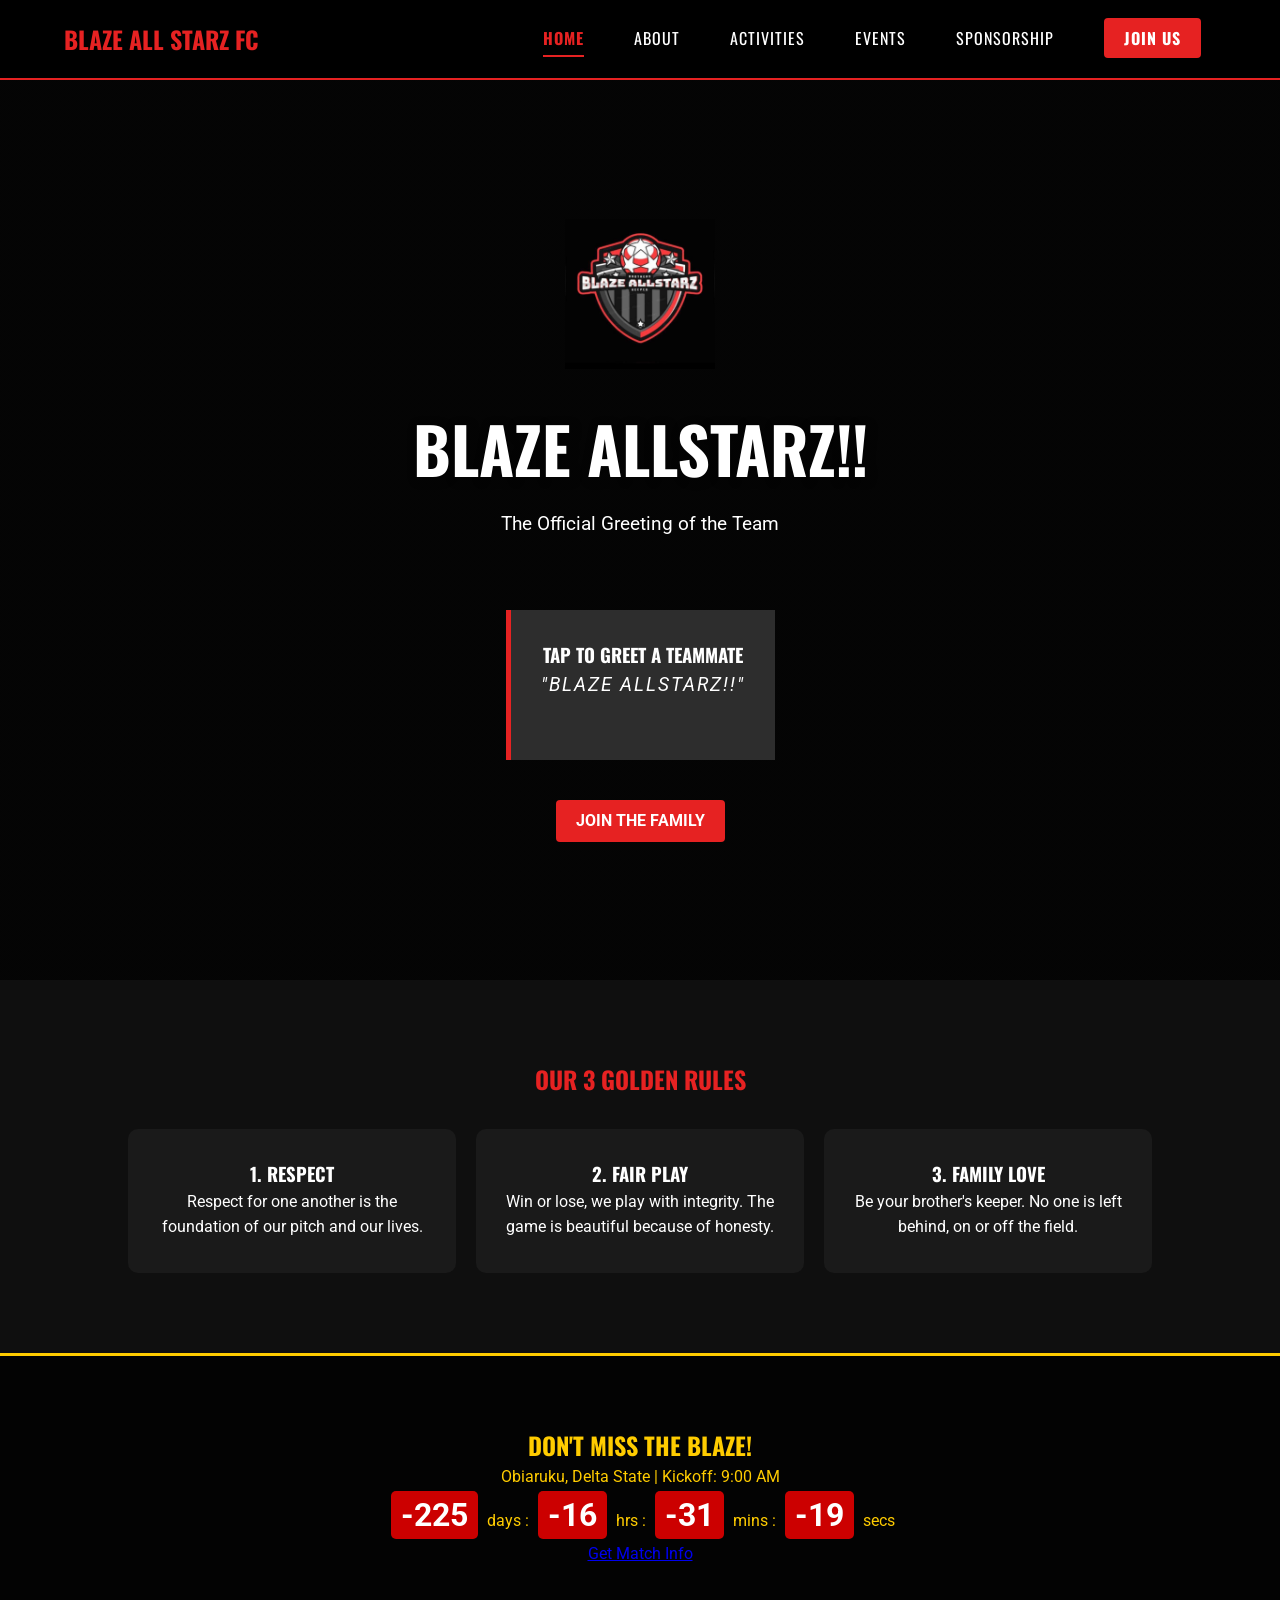
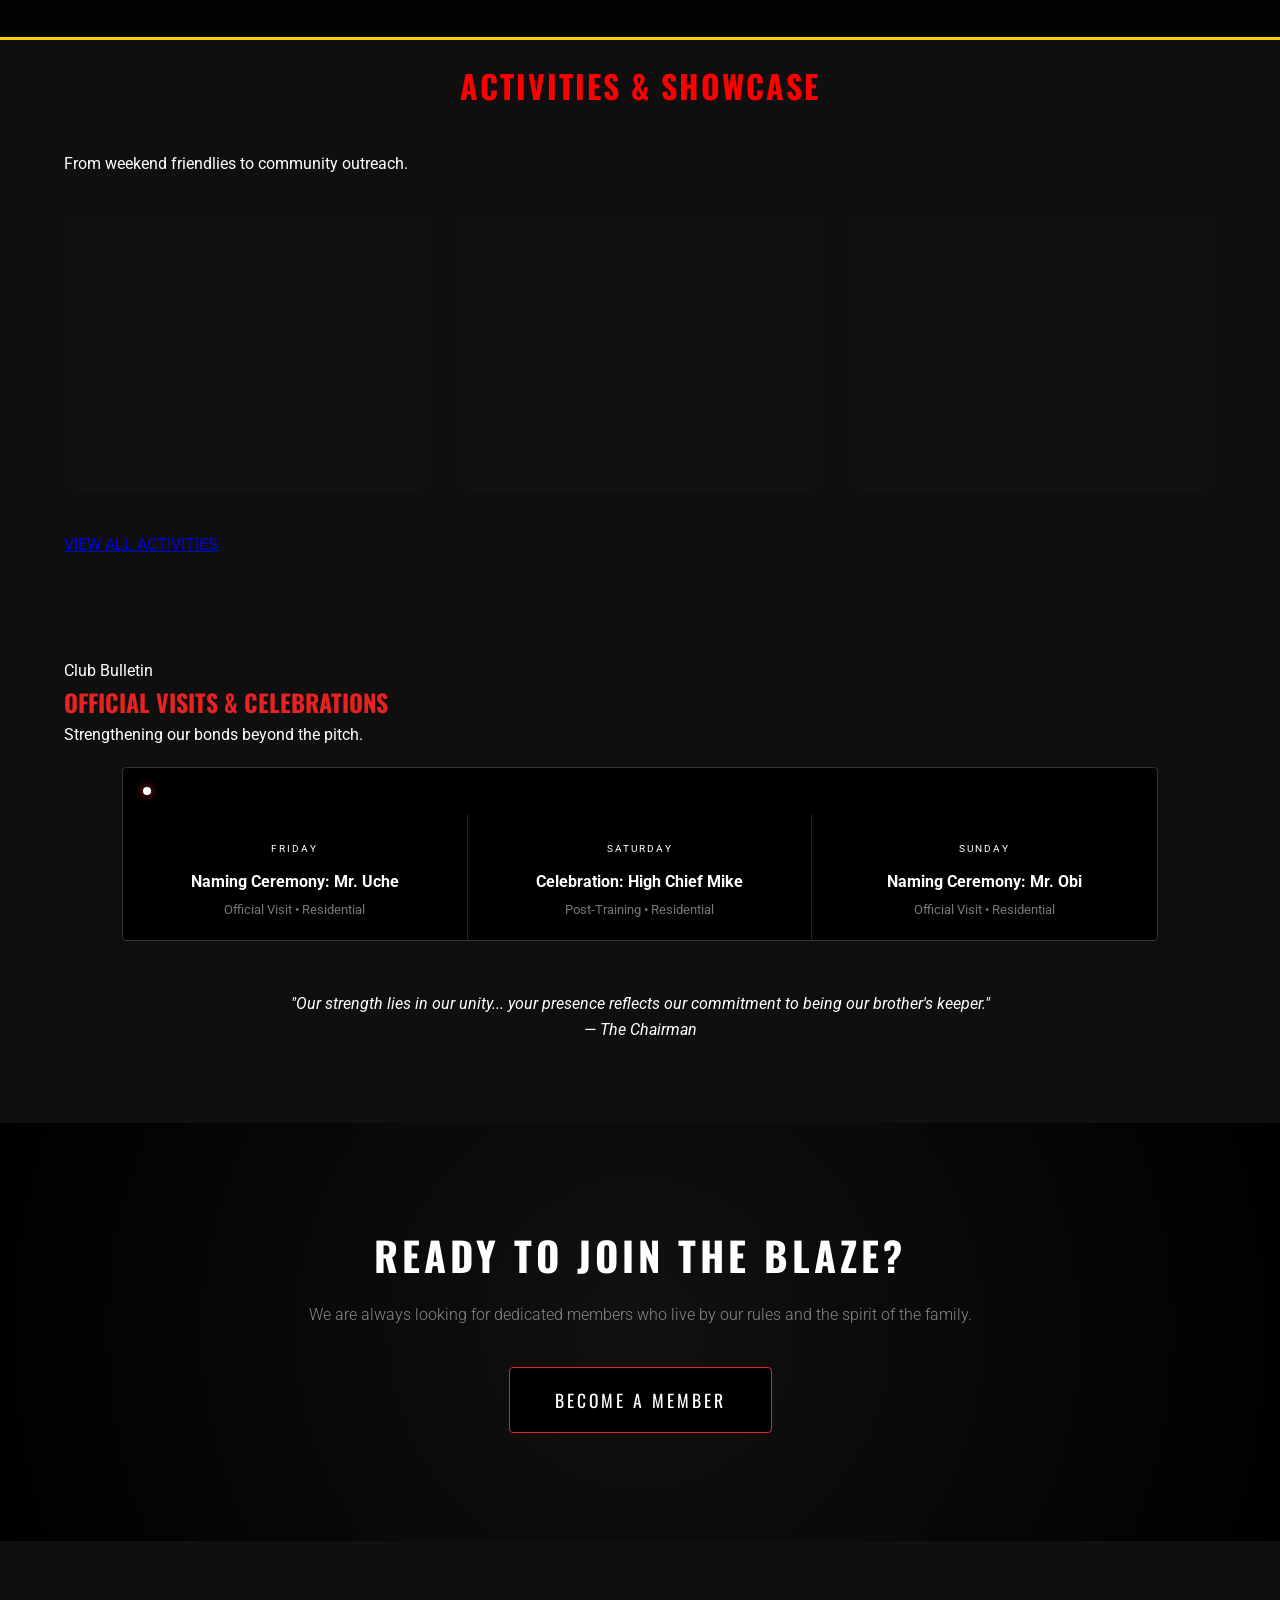
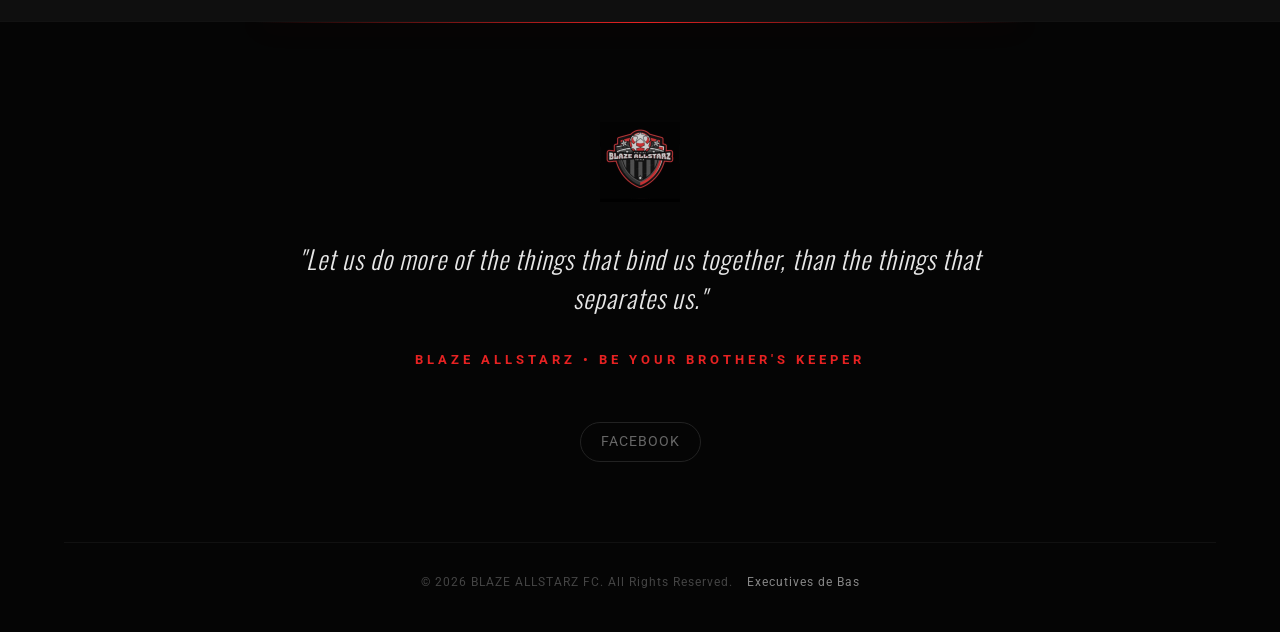
==== commit 0b2b0b8a: "update" ====
--- a/index.html
+++ b/index.html
@@ -91,40 +91,36 @@
         <p>Strengthening our bonds beyond the pitch.</p>
     </div>
 
-    <div class="events-grid">
-        <div class="event-card">
-            <div class="event-date">FRI<span>MAR 13</span></div>
-            <div class="event-details">
-                <h3>Naming Ceremony: Mr. Uche</h3>
-                <p><i class="fas fa-map-marker-alt"></i> Mr. Uche’s Residence</p>
-                <span class="event-tag">Official Visit</span>
-            </div>
+  <div class="home-broadcast">
+    <div class="broadcast-banner">
+        <div class="pulse-icon"></div>
+        <span>URGENT: Official Club Schedule - Mar 13-15</span>
+    </div>
+    
+    <div class="broadcast-grid">
+        <div class="broadcast-card">
+            <span class="card-label">Friday</span>
+            <h4>Naming Ceremony: Mr. Uche</h4>
+            <p>Official Visit • Residential</p>
         </div>
-
-        <div class="event-card highlight">
-            <div class="event-date">SAT<span>MAR 14</span></div>
-            <div class="event-details">
-                <h3>Celebration: High Chief Damisa Mike</h3>
-                <p><i class="fas fa-clock"></i> Immediately after training</p>
-                <p><i class="fas fa-baby"></i> Welcoming his new baby girl</p>
-            </div>
+        <div class="broadcast-card">
+            <span class="card-label">Saturday</span>
+            <h4>Celebration: High Chief Mike</h4>
+            <p>Post-Training • Residential</p>
         </div>
-
-        <div class="event-card">
-            <div class="event-date">SUN<span>MAR 15</span></div>
-            <div class="event-details">
-                <h3>Naming Ceremony: Mr. Obi</h3>
-                <p><i class="fas fa-users"></i> Full attendance requested</p>
-                <span class="event-tag">Official Visit</span>
-            </div>
+        <div class="broadcast-card">
+            <span class="card-label">Sunday</span>
+            <h4>Naming Ceremony: Mr. Obi</h4>
+            <p>Official Visit • Residential</p>
         </div>
     </div>
+  </div>
 
     <div class="chairman-note">
         <blockquote>"Our strength lies in our unity... your presence reflects our commitment to being our brother's keeper."</blockquote>
         <span>— The Chairman</span>
     </div>
-</section>
+  </section>
 
   <section class="join-the-family">
     <div class="cta-content">
--- a/stylesheet/styles.css
+++ b/stylesheet/styles.css
@@ -2188,10 +2188,14 @@
     text-transform: uppercase;
 }
 
-
+/* urgent events*/
 .events-section {
     padding: 80px 5%;
     background: var(--bg-alt);
+}
+
+.section-header h2 {
+    color: var(--primary-red);
 }
 
 .events-grid {
@@ -2239,6 +2243,66 @@
     color: var(--text-dim);
 }
 
+.home-broadcast {
+    background: #000;
+    border: 1px solid #333;
+    margin: 20px 5%;
+    border-radius: 4px; /* Sharp edges for a "Uniform" look */
+    overflow: hidden;
+}
+
+.broadcast-banner {
+    background: var(--accent-color); /* Your club's primary color */
+    color: #000;
+    padding: 10px 20px;
+    font-weight: 800;
+    text-transform: uppercase;
+    display: flex;
+    align-items: center;
+    gap: 10px;
+}
+
+.pulse-icon {
+    width: 8px; height: 8px;
+    background: #fff;
+    border-radius: 50%;
+    animation: pulse 1.5s infinite;
+}
+
+.broadcast-grid {
+    display: grid;
+    grid-template-columns: repeat(3, 1fr);
+}
+
+.broadcast-card {
+    padding: 20px;
+    border-right: 1px solid #222;
+    text-align: center;
+}
+
+.broadcast-card:last-child { border-right: none; }
+
+.broadcast-card .card-label {
+    font-size: 0.65rem;
+    color: var(--accent-color);
+    text-transform: uppercase;
+    letter-spacing: 2px;
+}
+
+.broadcast-card h4 { margin: 10px 0 5px 0; font-size: 1rem; }
+.broadcast-card p { font-size: 0.8rem; color: #777; }
+
+@keyframes pulse {
+    0% { transform: scale(0.95); opacity: 1; }
+    70% { transform: scale(1.1); opacity: 0.7; }
+    100% { transform: scale(0.95); opacity: 1; }
+}
+
+@media (max-width: 768px) {
+    .broadcast-grid { grid-template-columns: 1fr; }
+    .broadcast-card { border-right: none; border-bottom: 1px solid #222; }
+}
+
 
 .club-itinerary {
     max-width: 800px;
@@ -2332,3 +2396,44 @@
     border-top: 1px solid #222;
     padding-top: 20px;
 }
+
+.events-archive {
+    padding: 60px 10%;
+    background: transparent;
+}
+
+.archive-header { margin-bottom: 50px; text-align: left; }
+
+.timeline-entry {
+    display: flex;
+    gap: 40px;
+    padding: 40px 0;
+    border-bottom: 1px solid #1a1a1a;
+}
+
+.entry-date {
+    min-width: 60px;
+    font-weight: 800;
+    font-size: 1.8rem;
+    line-height: 1;
+}
+
+.entry-date span {
+    display: block;
+    font-size: 0.9rem;
+    color: var(--accent-color);
+    text-transform: uppercase;
+}
+
+.entry-details h3 { margin-bottom: 15px; font-weight: 500; }
+.entry-details p { color: #888; line-height: 1.6; max-width: 600px; }
+
+.location-tag {
+    display: inline-block;
+    margin-top: 15px;
+    font-size: 0.75rem;
+    color: #555;
+    border: 1px solid #333;
+    padding: 3px 10px;
+    border-radius: 20px;
+}
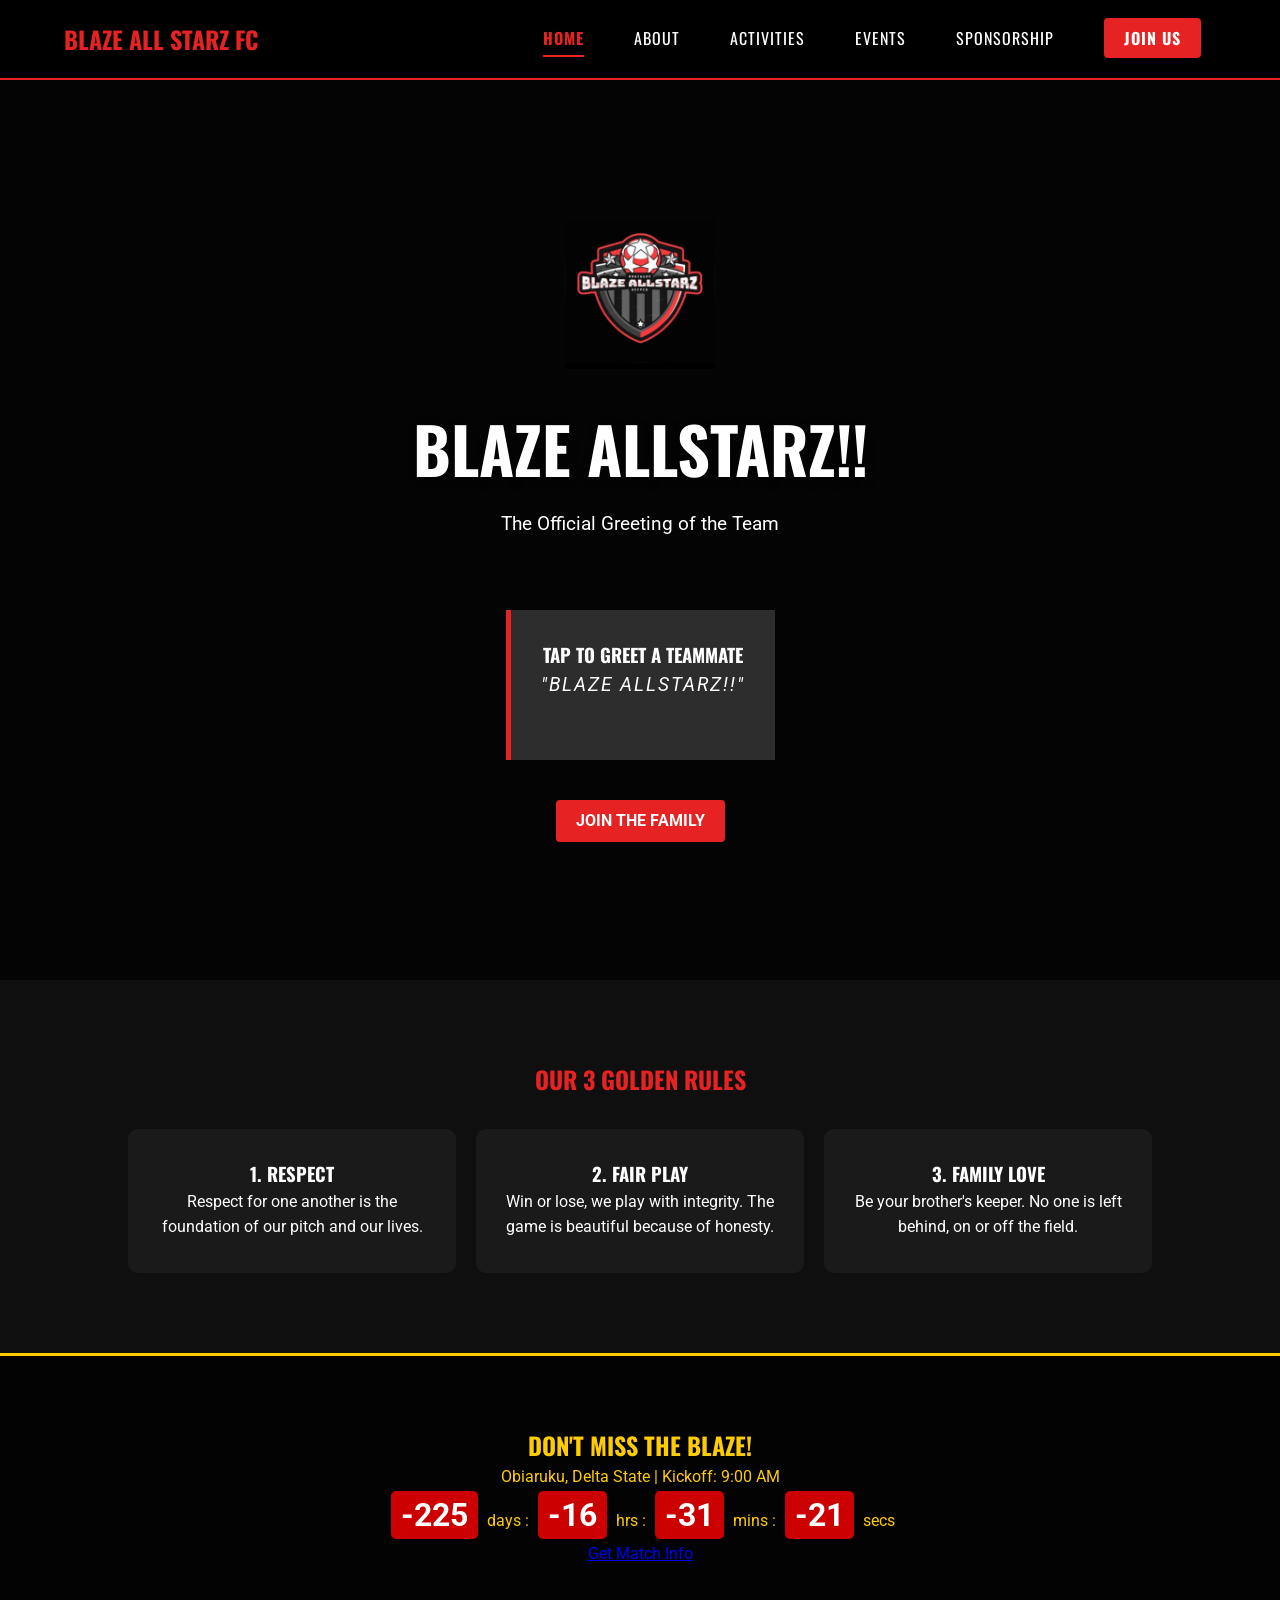
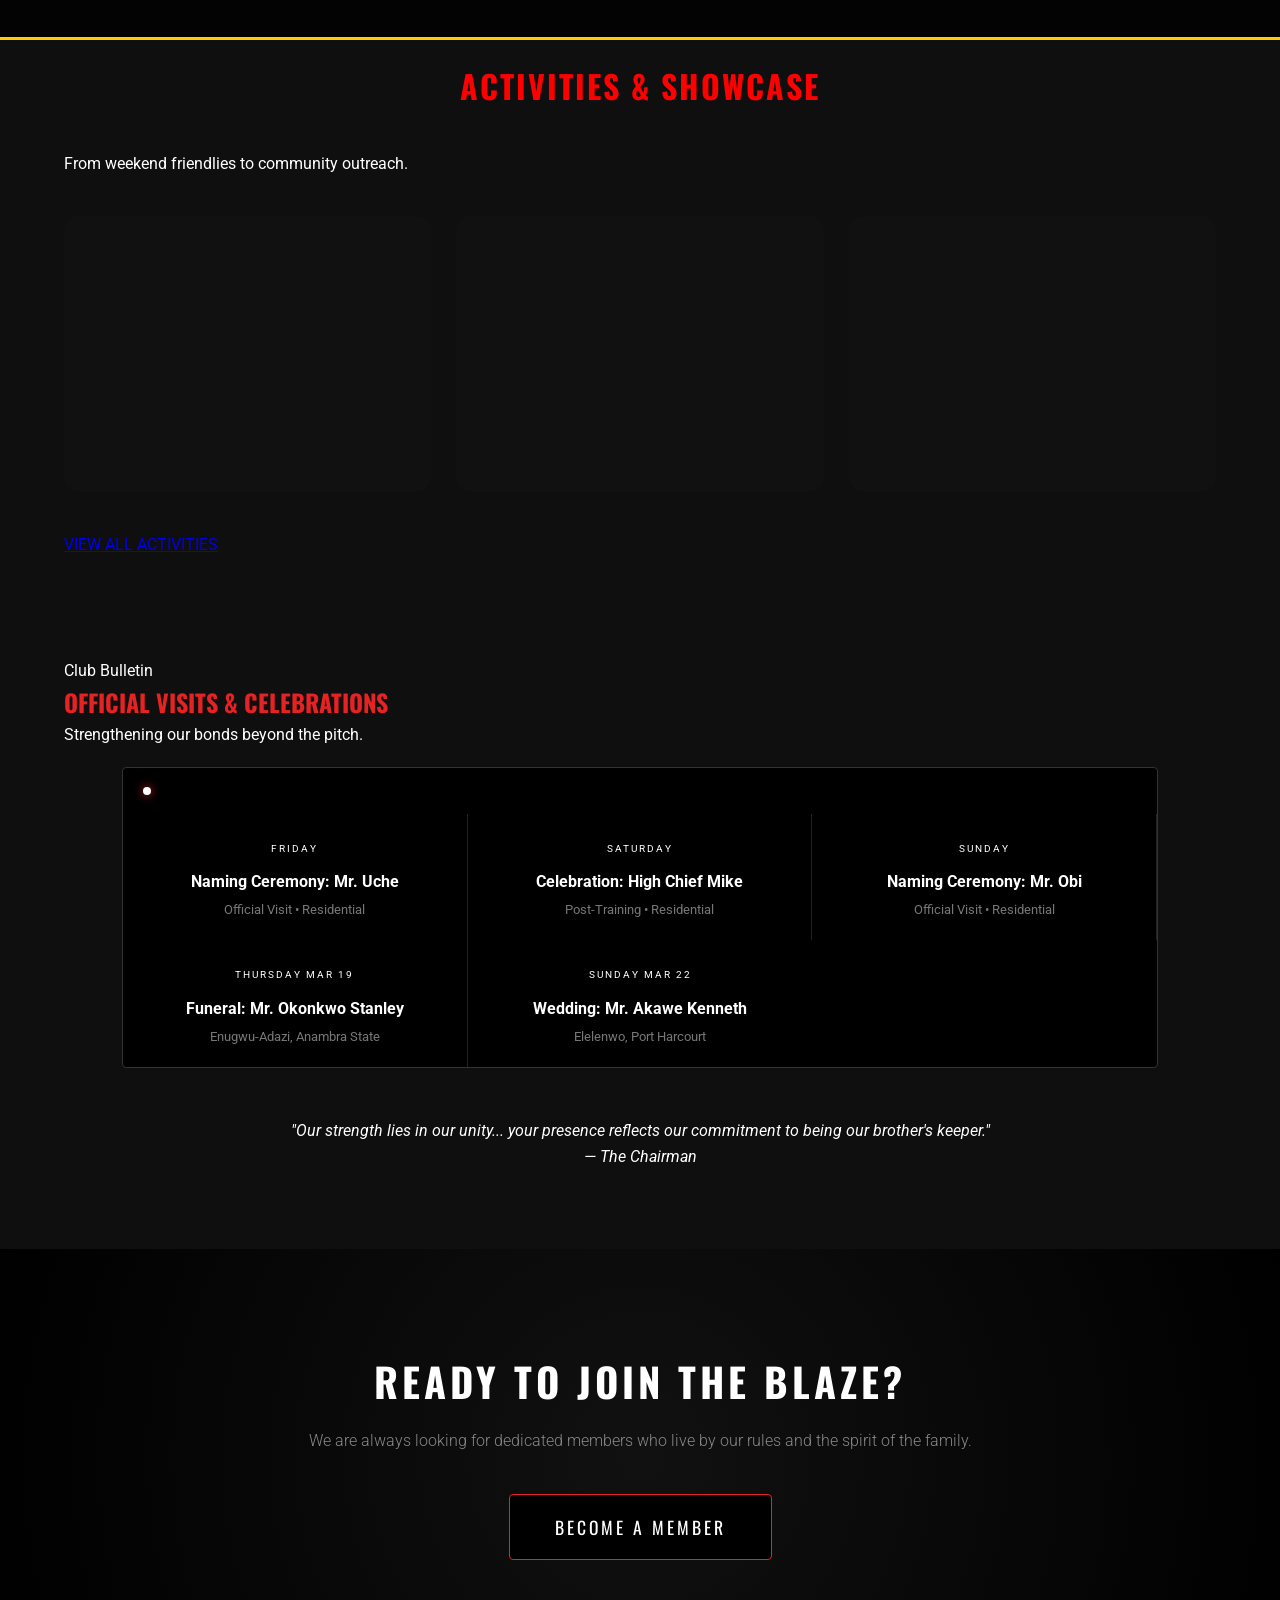
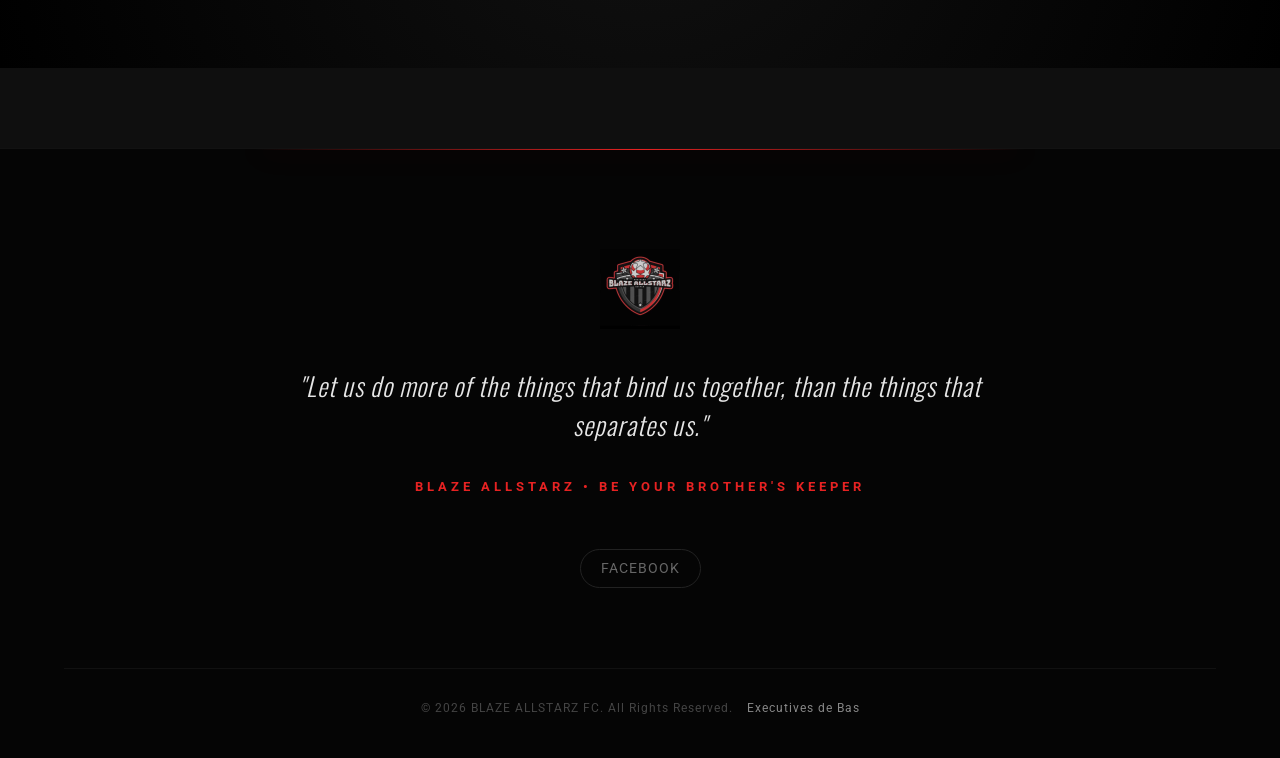
==== commit 036cd685: "update" ====
--- a/index.html
+++ b/index.html
@@ -113,6 +113,18 @@
             <h4>Naming Ceremony: Mr. Obi</h4>
             <p>Official Visit • Residential</p>
         </div>
+         <div class="broadcast-card">
+           <span class="card-label">Thursday Mar 19</span>
+           <h4>Funeral: Mr. Okonkwo Stanley</h4>
+           <p>Enugwu-Adazi, Anambra State</p>
+     </div>
+    
+       <div class="broadcast-card">
+           <span class="card-label">Sunday Mar 22</span>
+           <h4>Wedding: Mr. Akawe Kenneth</h4>
+           <p>Elelenwo, Port Harcourt</p>
+        </div>
+
     </div>
   </div>
 
--- a/stylesheet/styles.css
+++ b/stylesheet/styles.css
@@ -2416,12 +2416,12 @@
     font-weight: 800;
     font-size: 1.8rem;
     line-height: 1;
+    color: var(--primary-red);
 }
 
 .entry-date span {
     display: block;
     font-size: 0.9rem;
-    color: var(--accent-color);
     text-transform: uppercase;
 }
 
@@ -2432,8 +2432,8 @@
     display: inline-block;
     margin-top: 15px;
     font-size: 0.75rem;
-    color: #555;
-    border: 1px solid #333;
+    color: var(--primary-red);
+    border: 1px solid var(--primary-red);
     padding: 3px 10px;
     border-radius: 20px;
 }
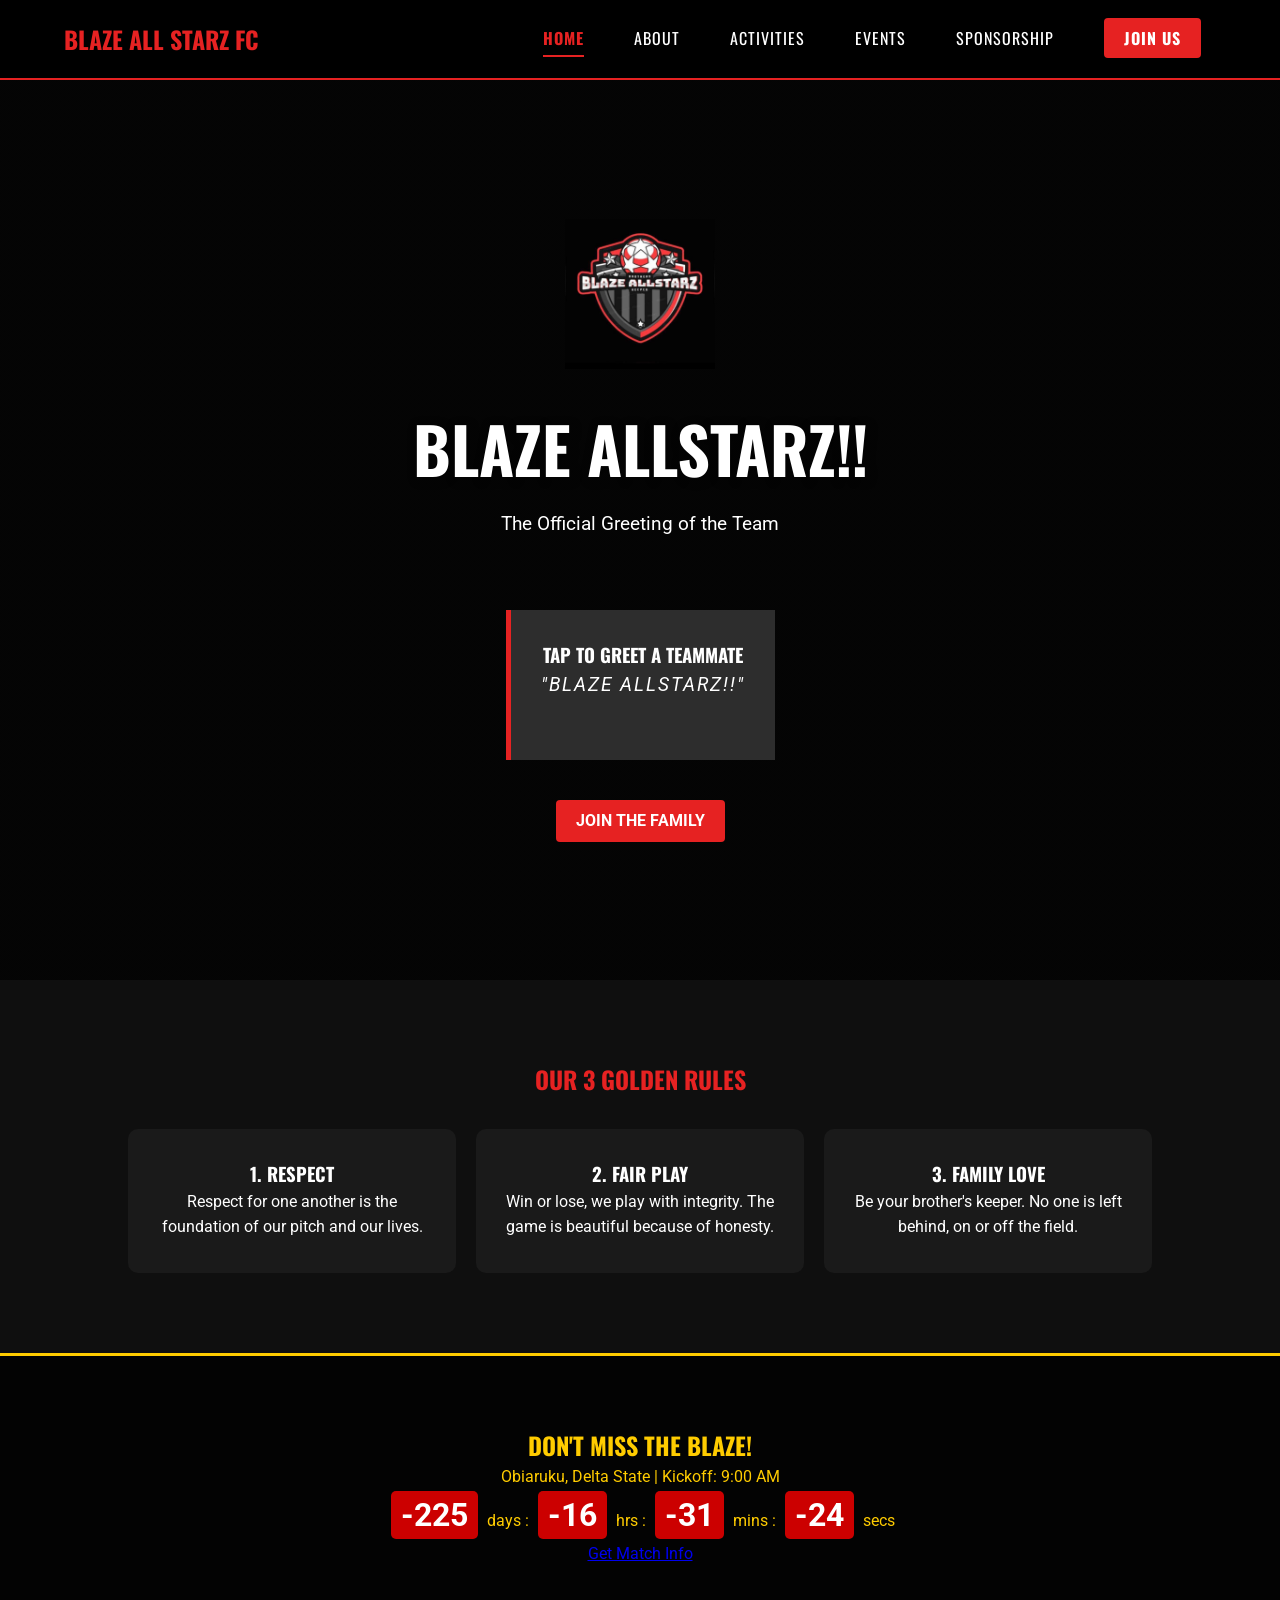
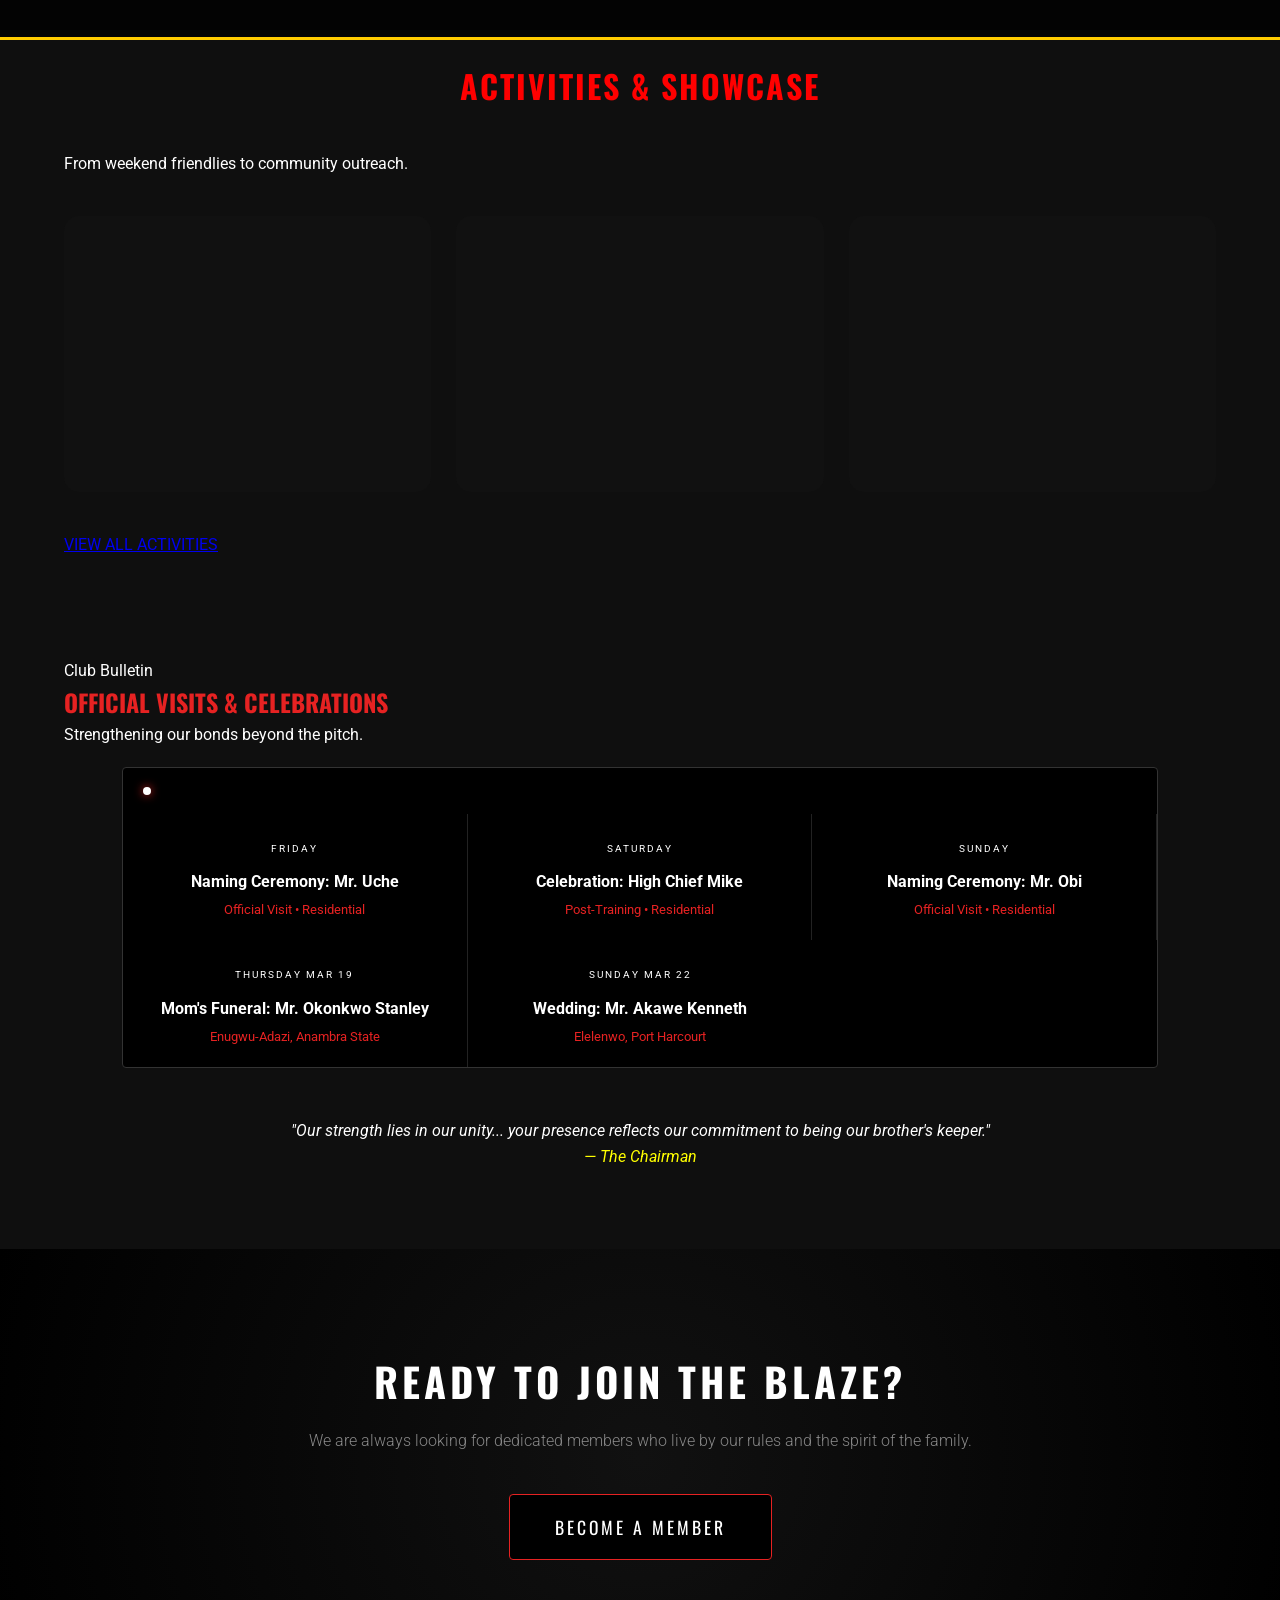
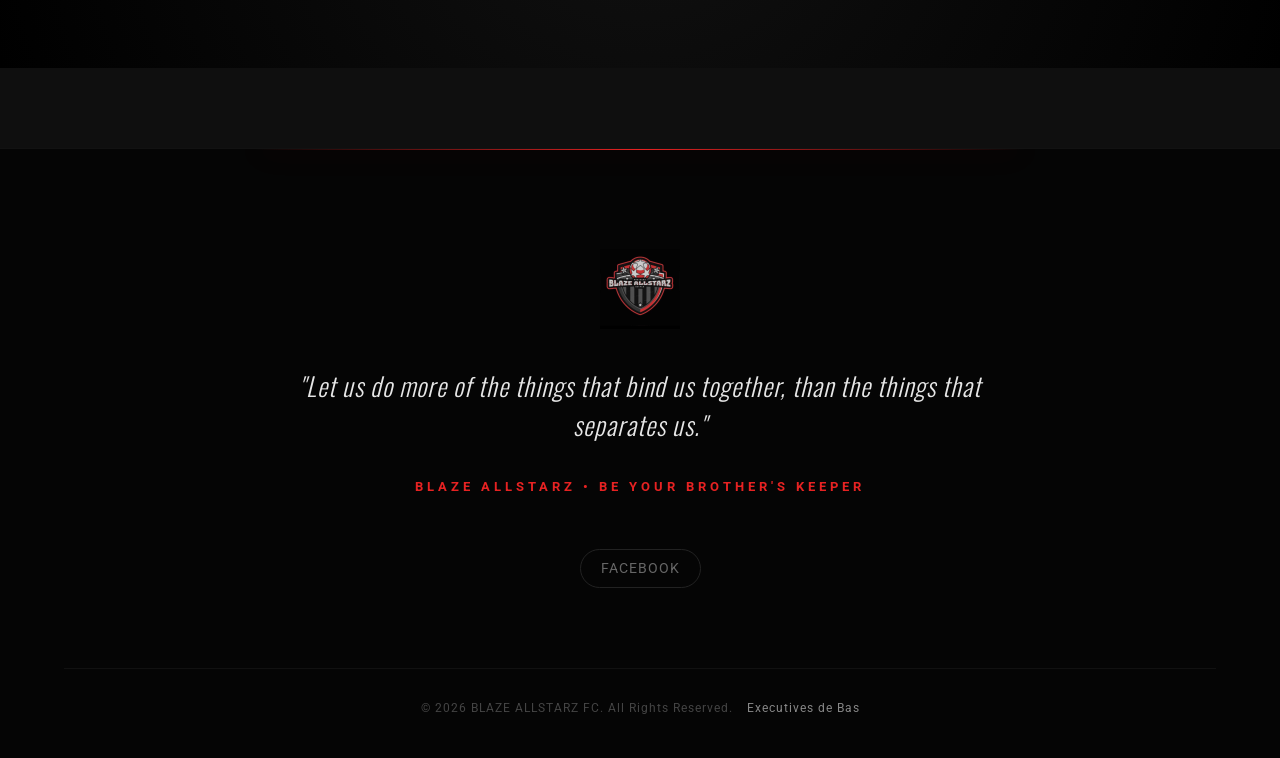
==== commit c2e213b1: "update" ====
--- a/index.html
+++ b/index.html
@@ -115,7 +115,7 @@
         </div>
          <div class="broadcast-card">
            <span class="card-label">Thursday Mar 19</span>
-           <h4>Funeral: Mr. Okonkwo Stanley</h4>
+           <h4>Mom's Funeral: Mr. Okonkwo Stanley</h4>
            <p>Enugwu-Adazi, Anambra State</p>
      </div>
     
--- a/stylesheet/styles.css
+++ b/stylesheet/styles.css
@@ -2243,6 +2243,10 @@
     color: var(--text-dim);
 }
 
+.chairman-note span {
+    color: yellow;
+}
+
 .home-broadcast {
     background: #000;
     border: 1px solid #333;
@@ -2290,7 +2294,7 @@
 }
 
 .broadcast-card h4 { margin: 10px 0 5px 0; font-size: 1rem; }
-.broadcast-card p { font-size: 0.8rem; color: #777; }
+.broadcast-card p { font-size: 0.8rem; color: var(--primary-red); }
 
 @keyframes pulse {
     0% { transform: scale(0.95); opacity: 1; }
@@ -2315,6 +2319,15 @@
     text-align: center;
     margin-bottom: 40px;
 }
+
+.itinerary-header h2 {
+    font-family: 'Oswald', sans-serif;
+    font-size: 2.5rem;
+    letter-spacing: 4px;
+    color: var(--primary-red);
+    margin-bottom: 20px;
+}
+
 
 .itinerary-list {
     display: flex;
@@ -2392,7 +2405,7 @@
     margin-top: 40px;
     text-align: right;
     font-style: italic;
-    color: var(--text-dim);
+    color: yellow;
     border-top: 1px solid #222;
     padding-top: 20px;
 }
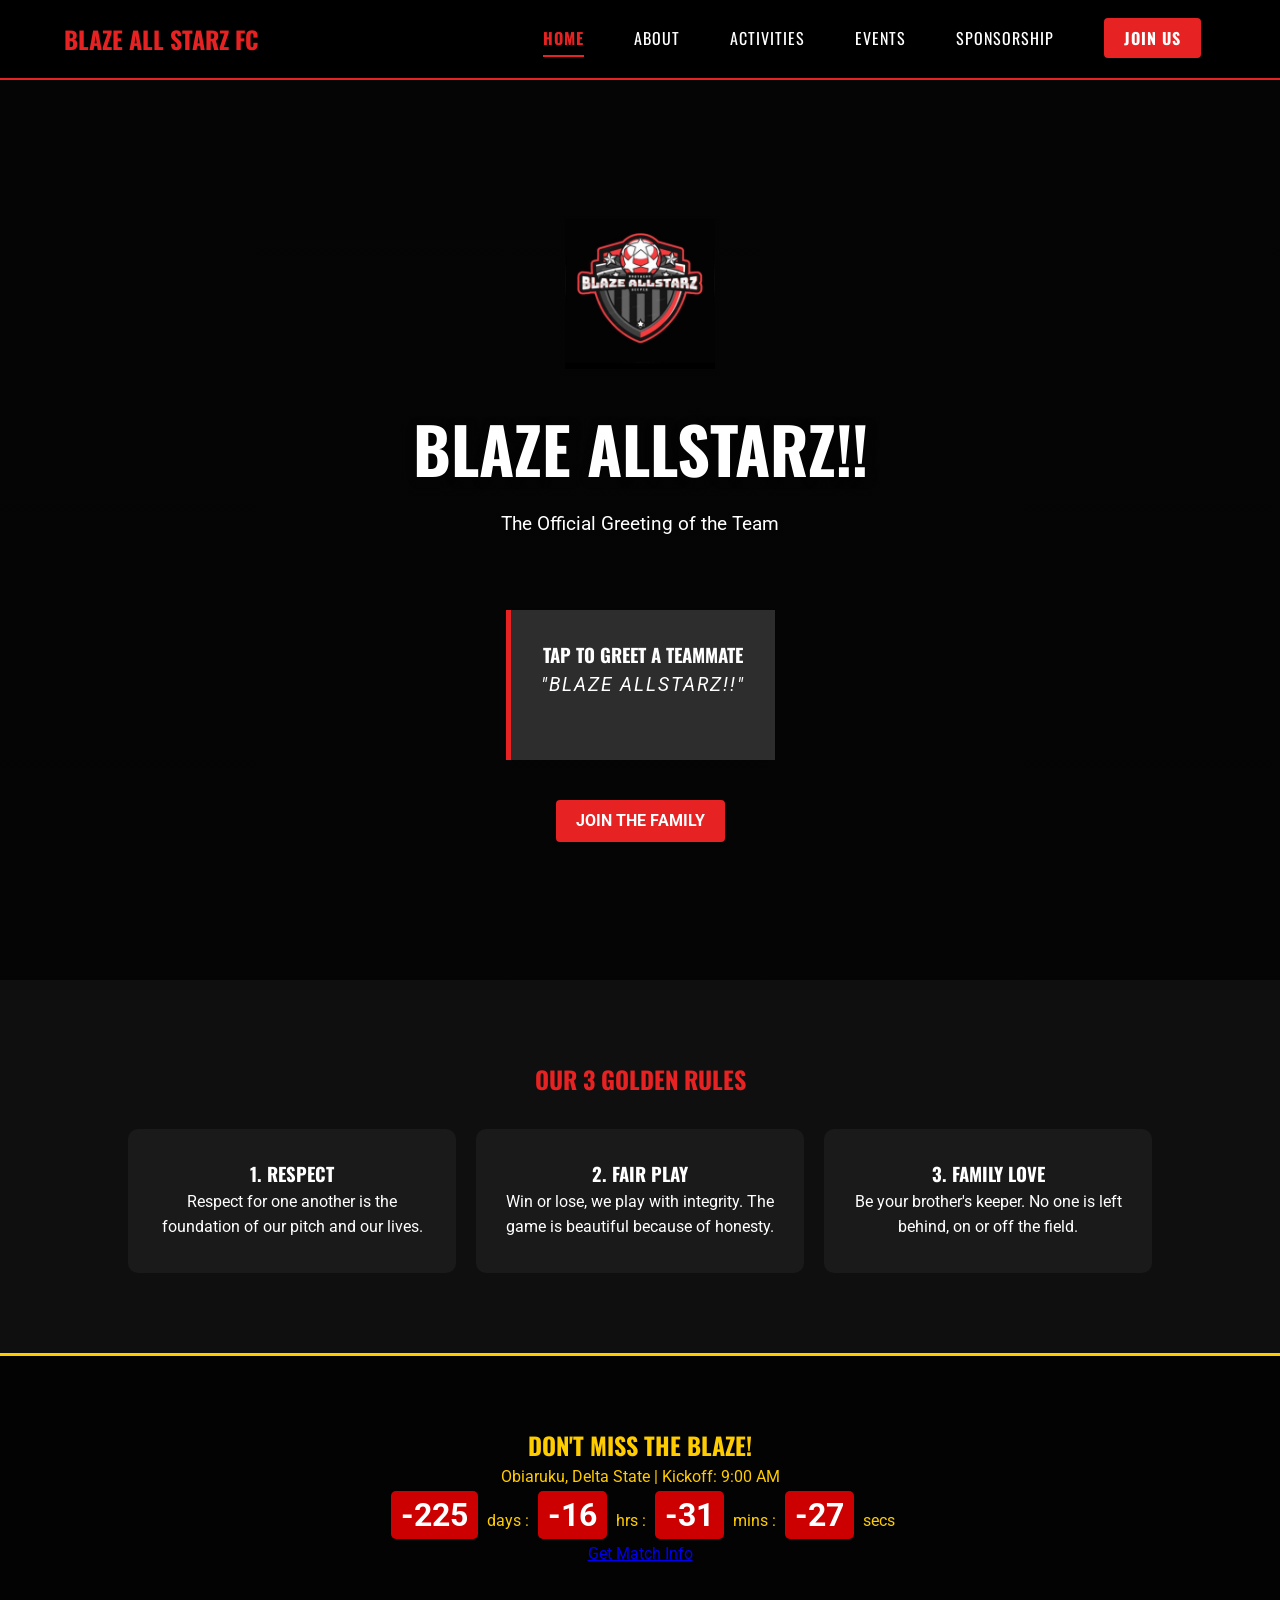
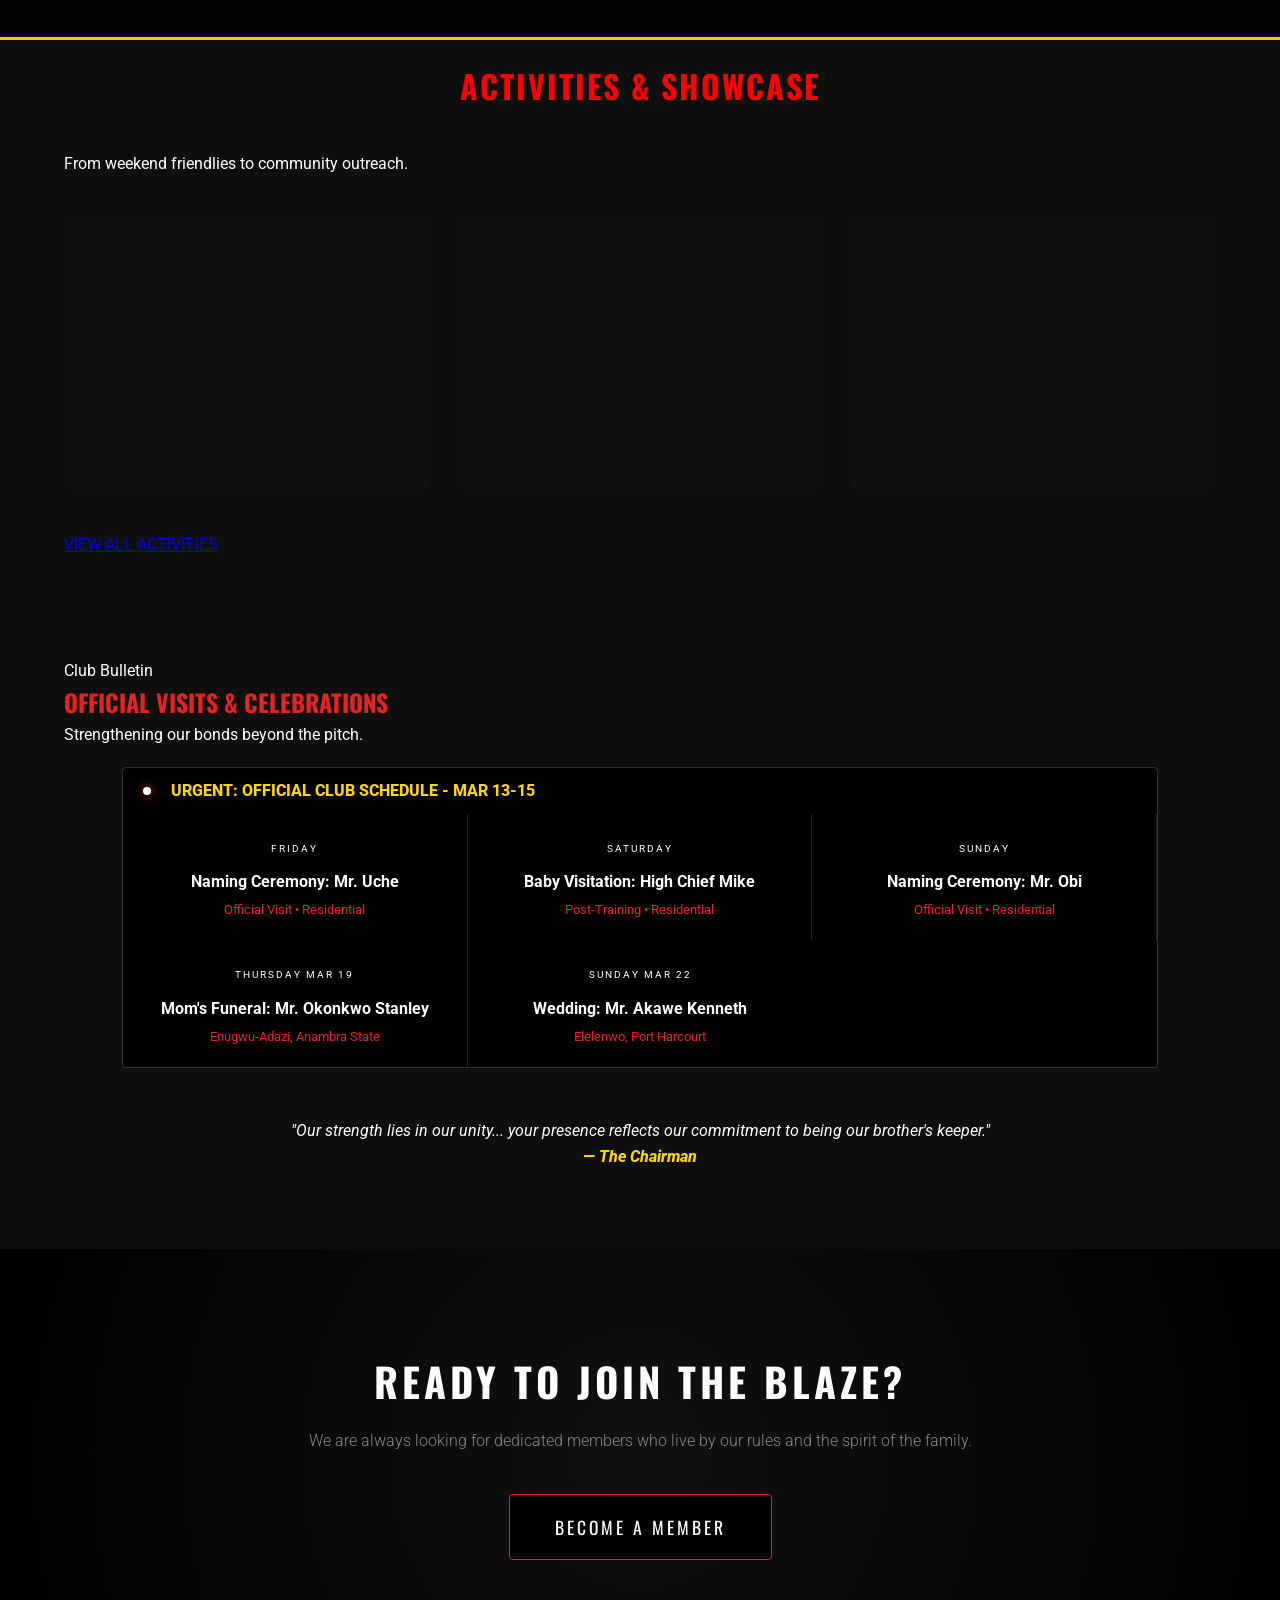
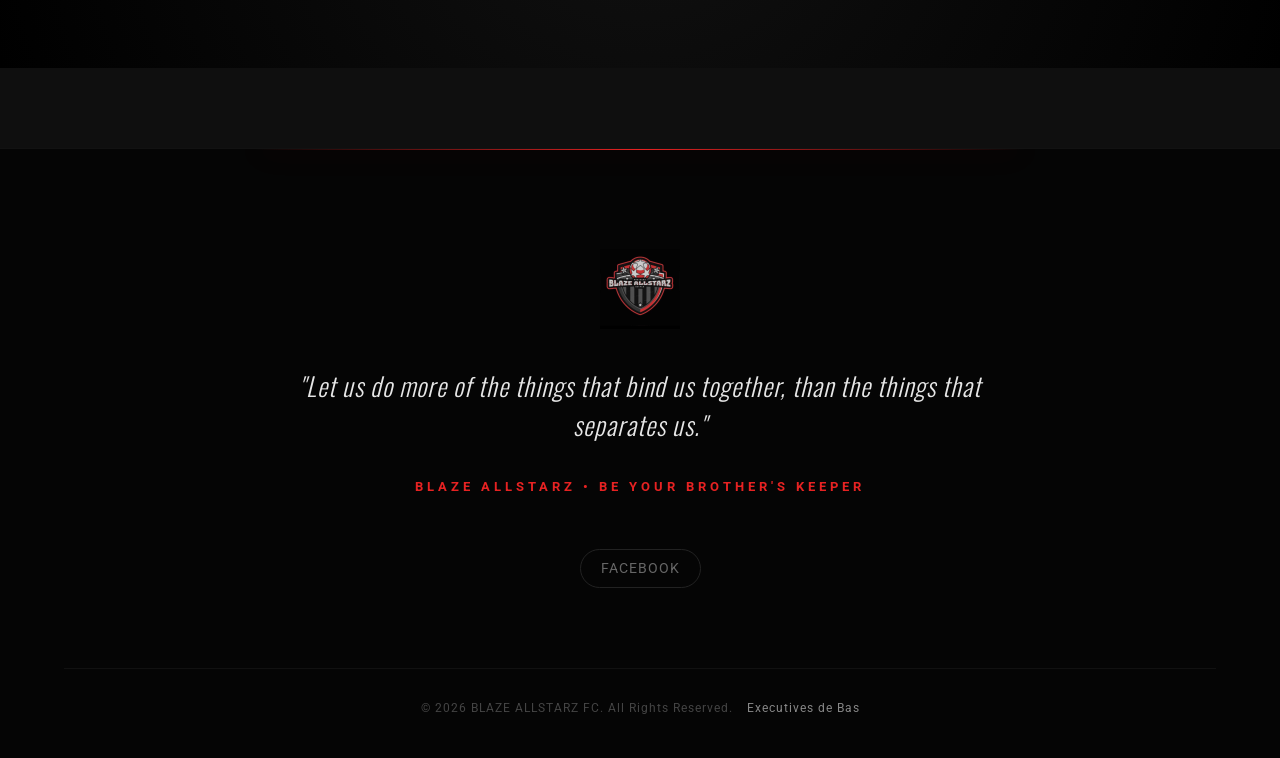
==== commit c6275566: "update" ====
--- a/index.html
+++ b/index.html
@@ -105,7 +105,7 @@
         </div>
         <div class="broadcast-card">
             <span class="card-label">Saturday</span>
-            <h4>Celebration: High Chief Mike</h4>
+            <h4>Baby Visitation: High Chief Mike</h4>
             <p>Post-Training • Residential</p>
         </div>
         <div class="broadcast-card">
--- a/stylesheet/styles.css
+++ b/stylesheet/styles.css
@@ -2244,7 +2244,8 @@
 }
 
 .chairman-note span {
-    color: yellow;
+    color: gold;
+    font-weight: 800
 }
 
 .home-broadcast {
@@ -2257,7 +2258,7 @@
 
 .broadcast-banner {
     background: var(--accent-color); /* Your club's primary color */
-    color: #000;
+    color: gold;
     padding: 10px 20px;
     font-weight: 800;
     text-transform: uppercase;
@@ -2405,7 +2406,7 @@
     margin-top: 40px;
     text-align: right;
     font-style: italic;
-    color: yellow;
+    color: gold;
     border-top: 1px solid #222;
     padding-top: 20px;
 }
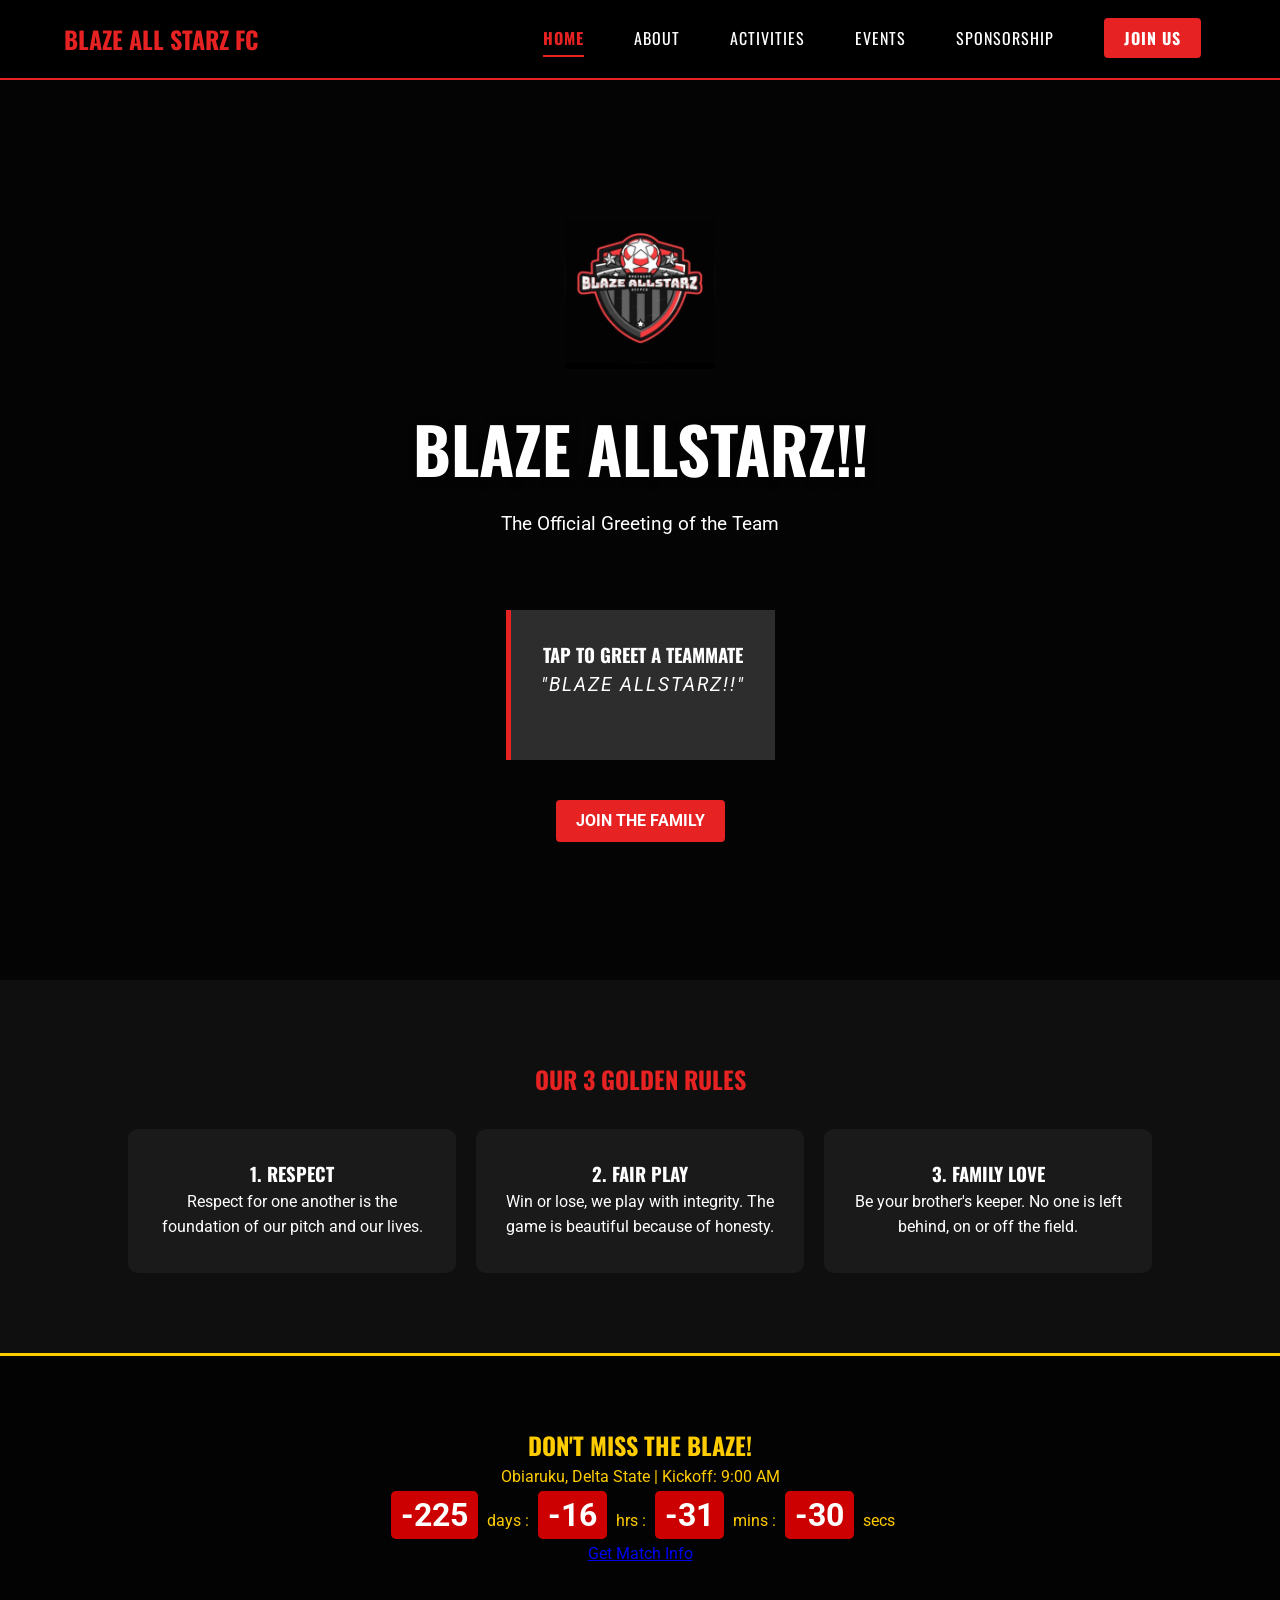
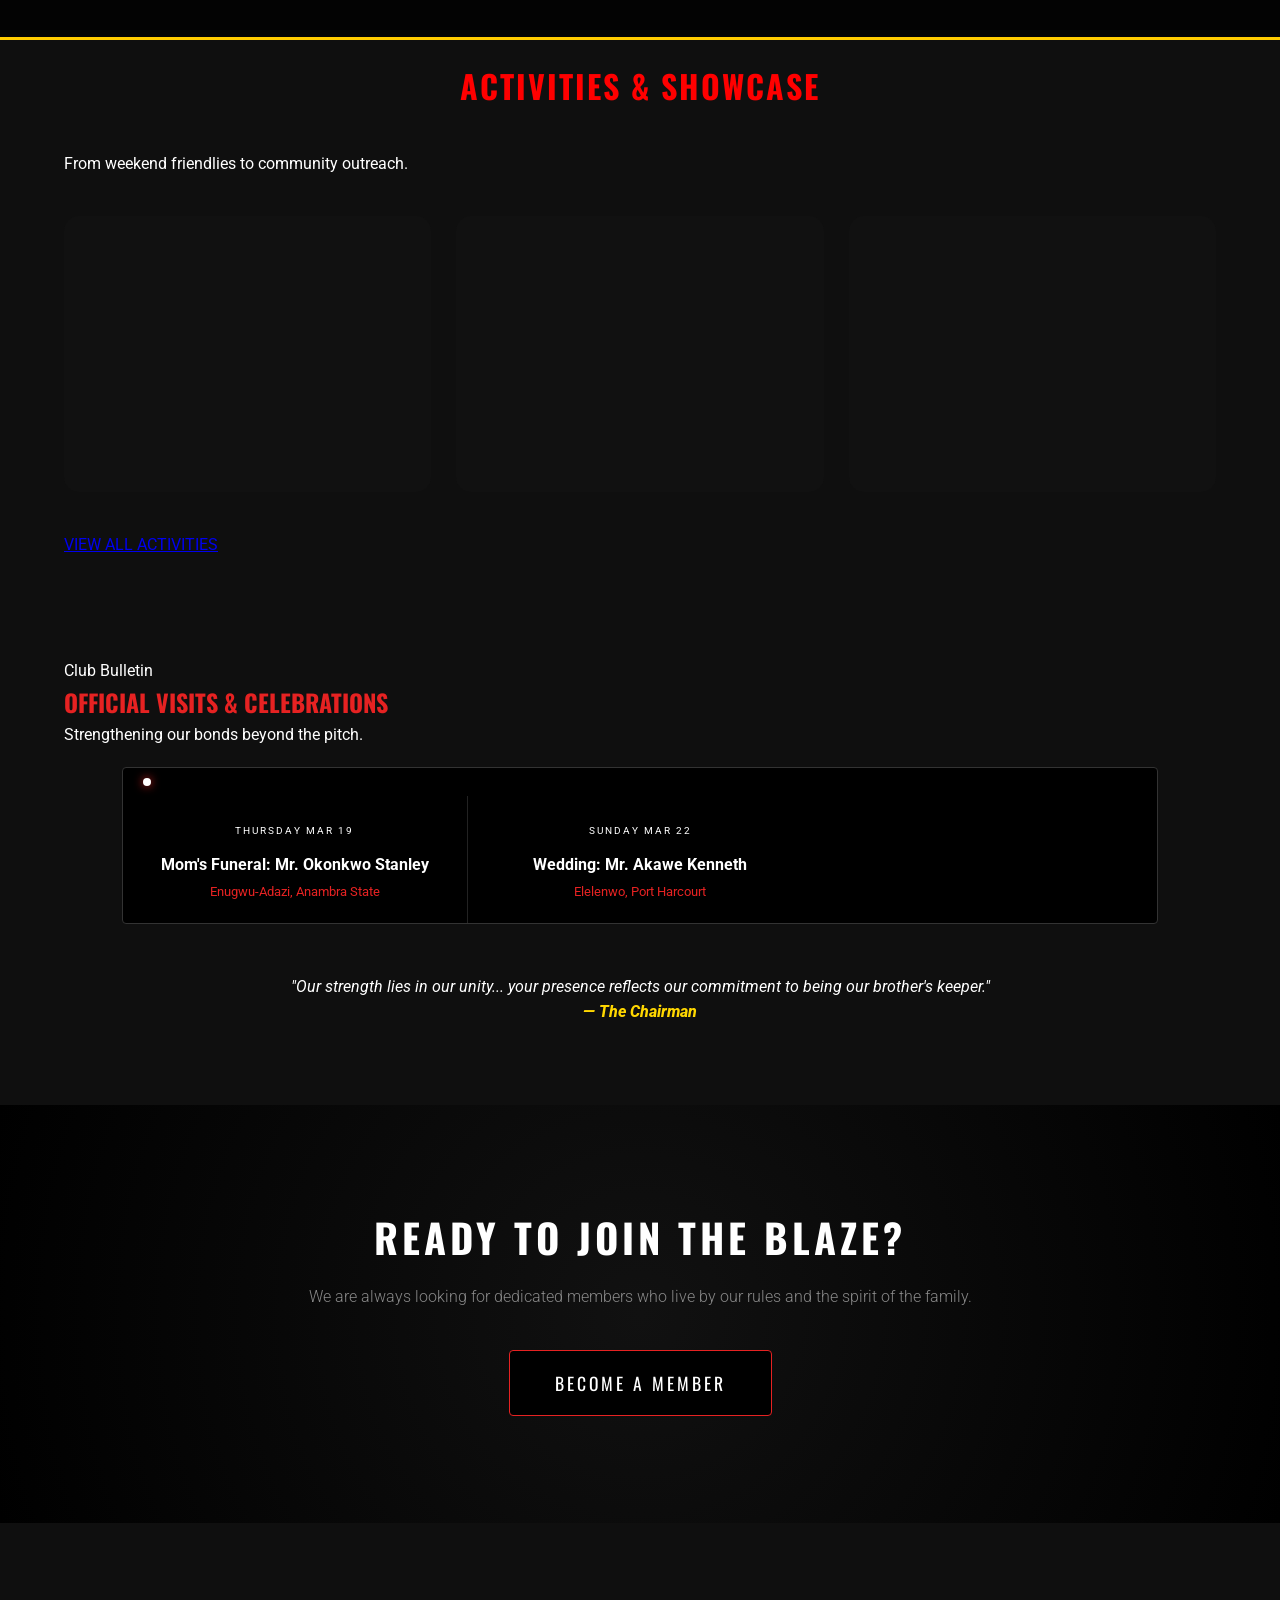
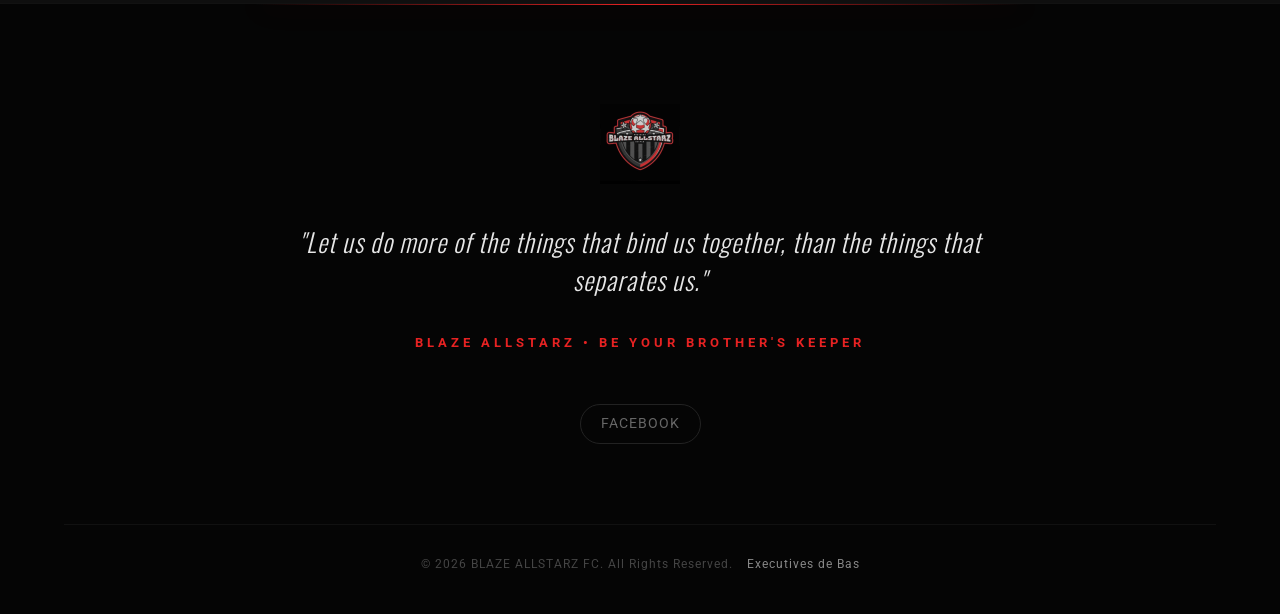
==== commit 7ea809c1: "update" ====
--- a/index.html
+++ b/index.html
@@ -94,30 +94,16 @@
   <div class="home-broadcast">
     <div class="broadcast-banner">
         <div class="pulse-icon"></div>
-        <span>URGENT: Official Club Schedule - Mar 13-15</span>
+       <!--<span>URGENT: Official Club Schedule - Mar 13-15</span>-->
     </div>
     
     <div class="broadcast-grid">
-        <div class="broadcast-card">
-            <span class="card-label">Friday</span>
-            <h4>Naming Ceremony: Mr. Uche</h4>
-            <p>Official Visit • Residential</p>
-        </div>
-        <div class="broadcast-card">
-            <span class="card-label">Saturday</span>
-            <h4>Baby Visitation: High Chief Mike</h4>
-            <p>Post-Training • Residential</p>
-        </div>
-        <div class="broadcast-card">
-            <span class="card-label">Sunday</span>
-            <h4>Naming Ceremony: Mr. Obi</h4>
-            <p>Official Visit • Residential</p>
-        </div>
+       
          <div class="broadcast-card">
            <span class="card-label">Thursday Mar 19</span>
            <h4>Mom's Funeral: Mr. Okonkwo Stanley</h4>
            <p>Enugwu-Adazi, Anambra State</p>
-     </div>
+        </div>
     
        <div class="broadcast-card">
            <span class="card-label">Sunday Mar 22</span>
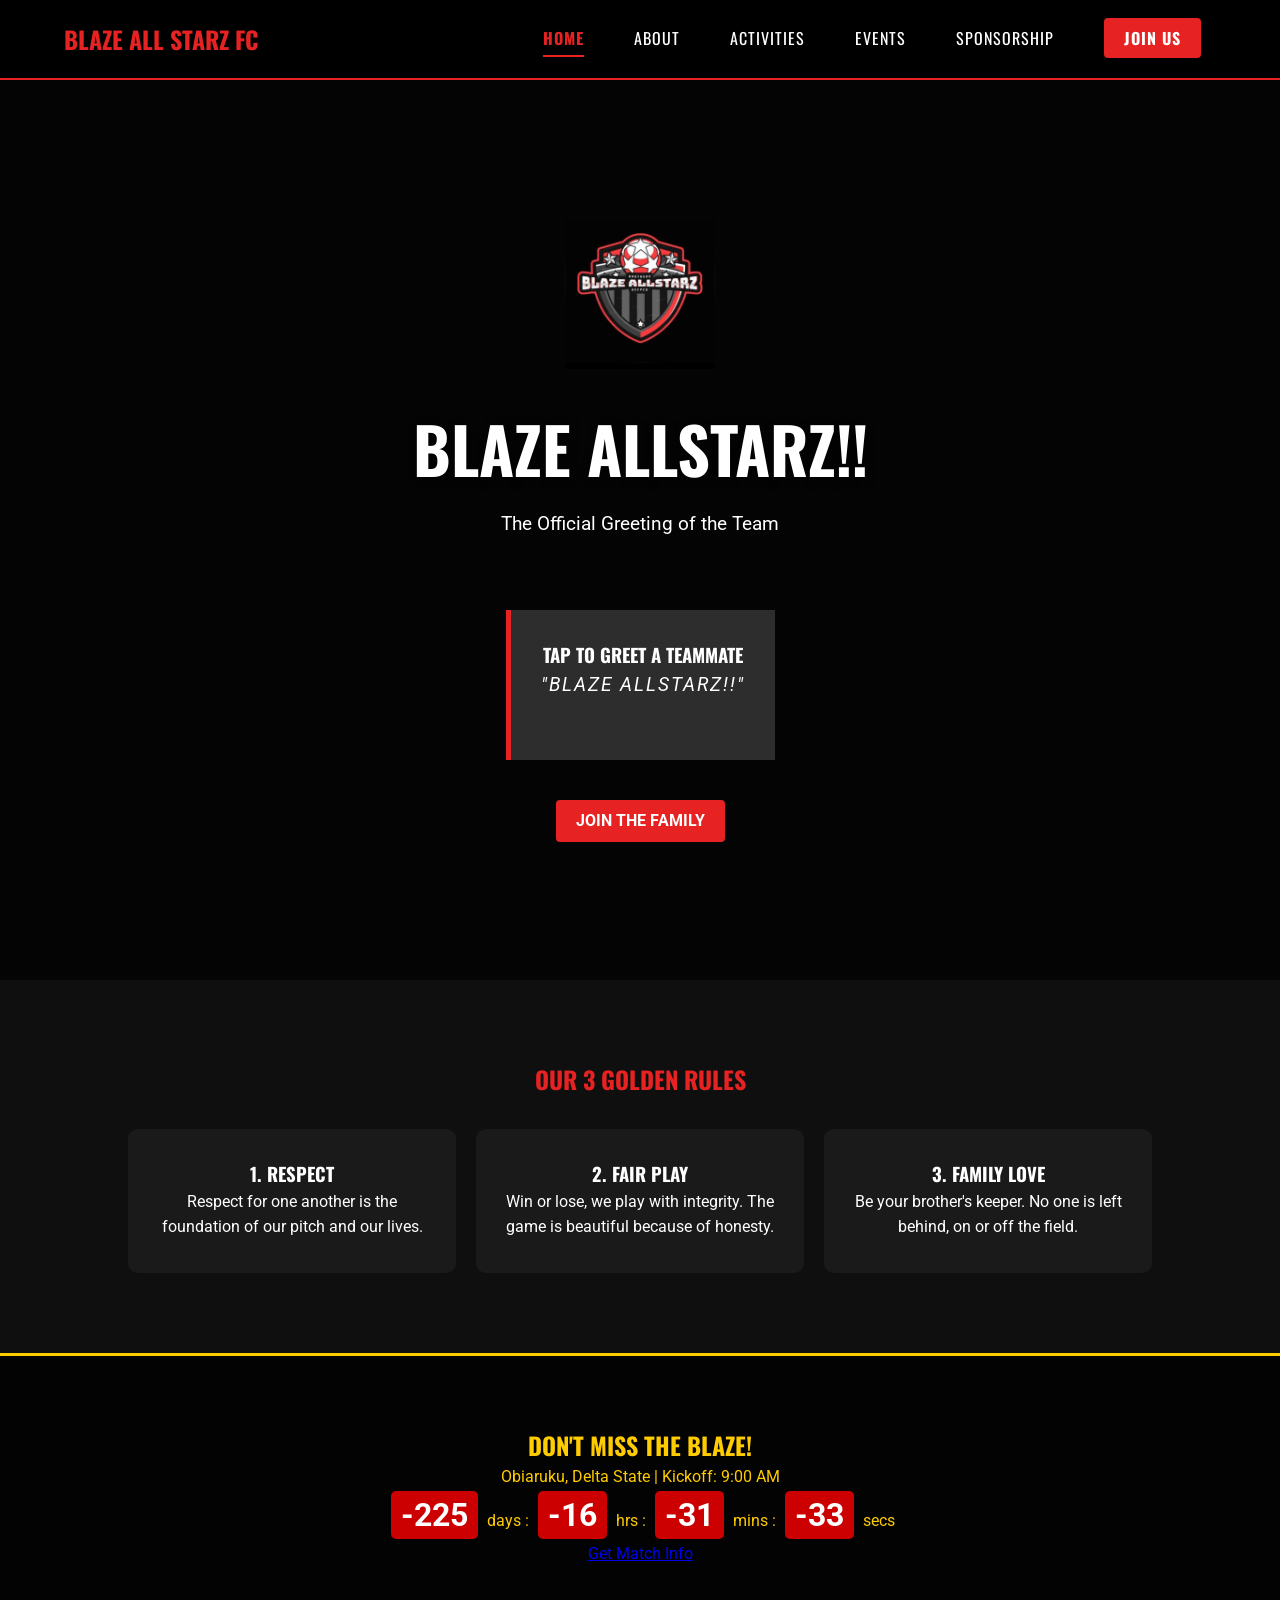
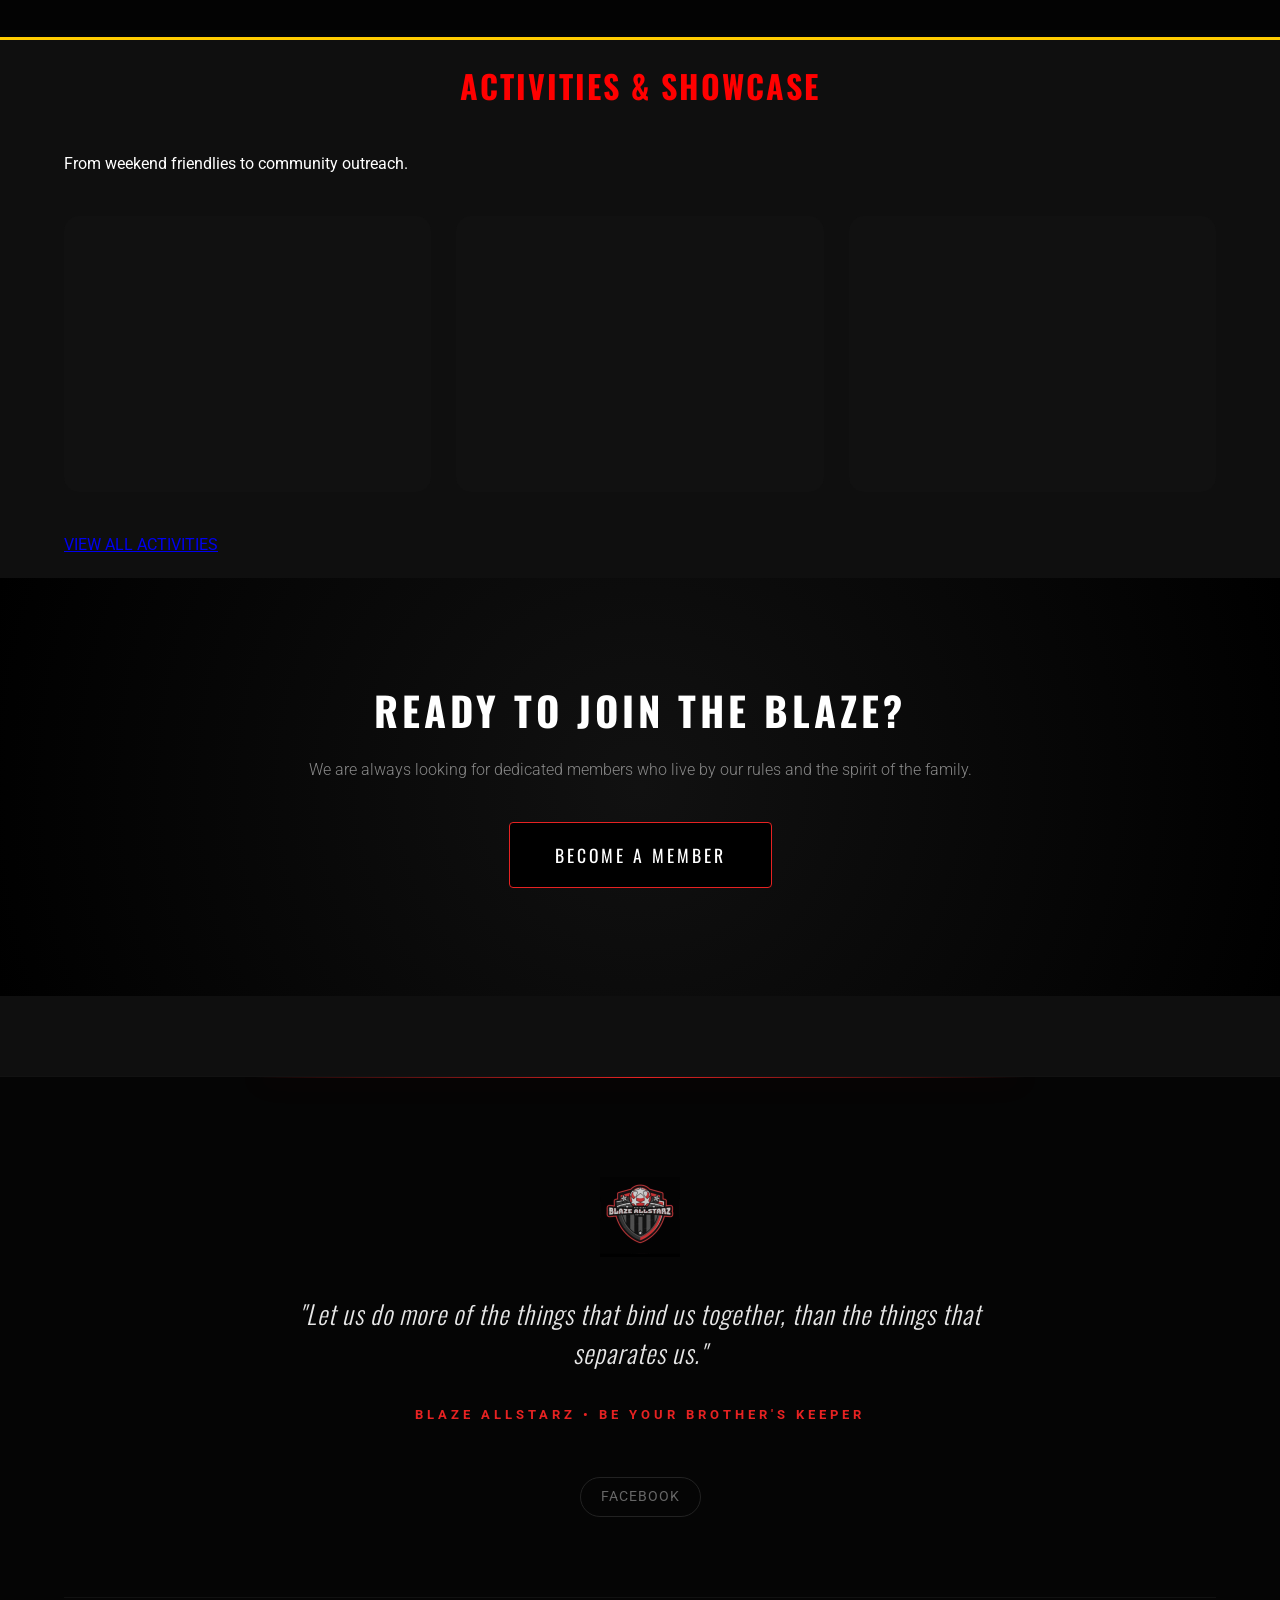
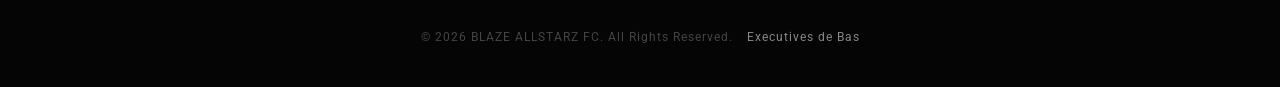
==== commit 7c37ae6d: "update" ====
--- a/index.html
+++ b/index.html
@@ -84,7 +84,7 @@
     </div>
   </section>
 
-  <section class="events-section">
+  <!-- <section class="events-section">
     <div class="section-header">
         <span class="badge">Club Bulletin</span>
         <h2>Official Visits & Celebrations</h2>
@@ -94,7 +94,7 @@
   <div class="home-broadcast">
     <div class="broadcast-banner">
         <div class="pulse-icon"></div>
-       <!--<span>URGENT: Official Club Schedule - Mar 13-15</span>-->
+       
     </div>
     
     <div class="broadcast-grid">
@@ -118,7 +118,7 @@
         <blockquote>"Our strength lies in our unity... your presence reflects our commitment to being our brother's keeper."</blockquote>
         <span>— The Chairman</span>
     </div>
-  </section>
+  </section> -->
 
   <section class="join-the-family">
     <div class="cta-content">
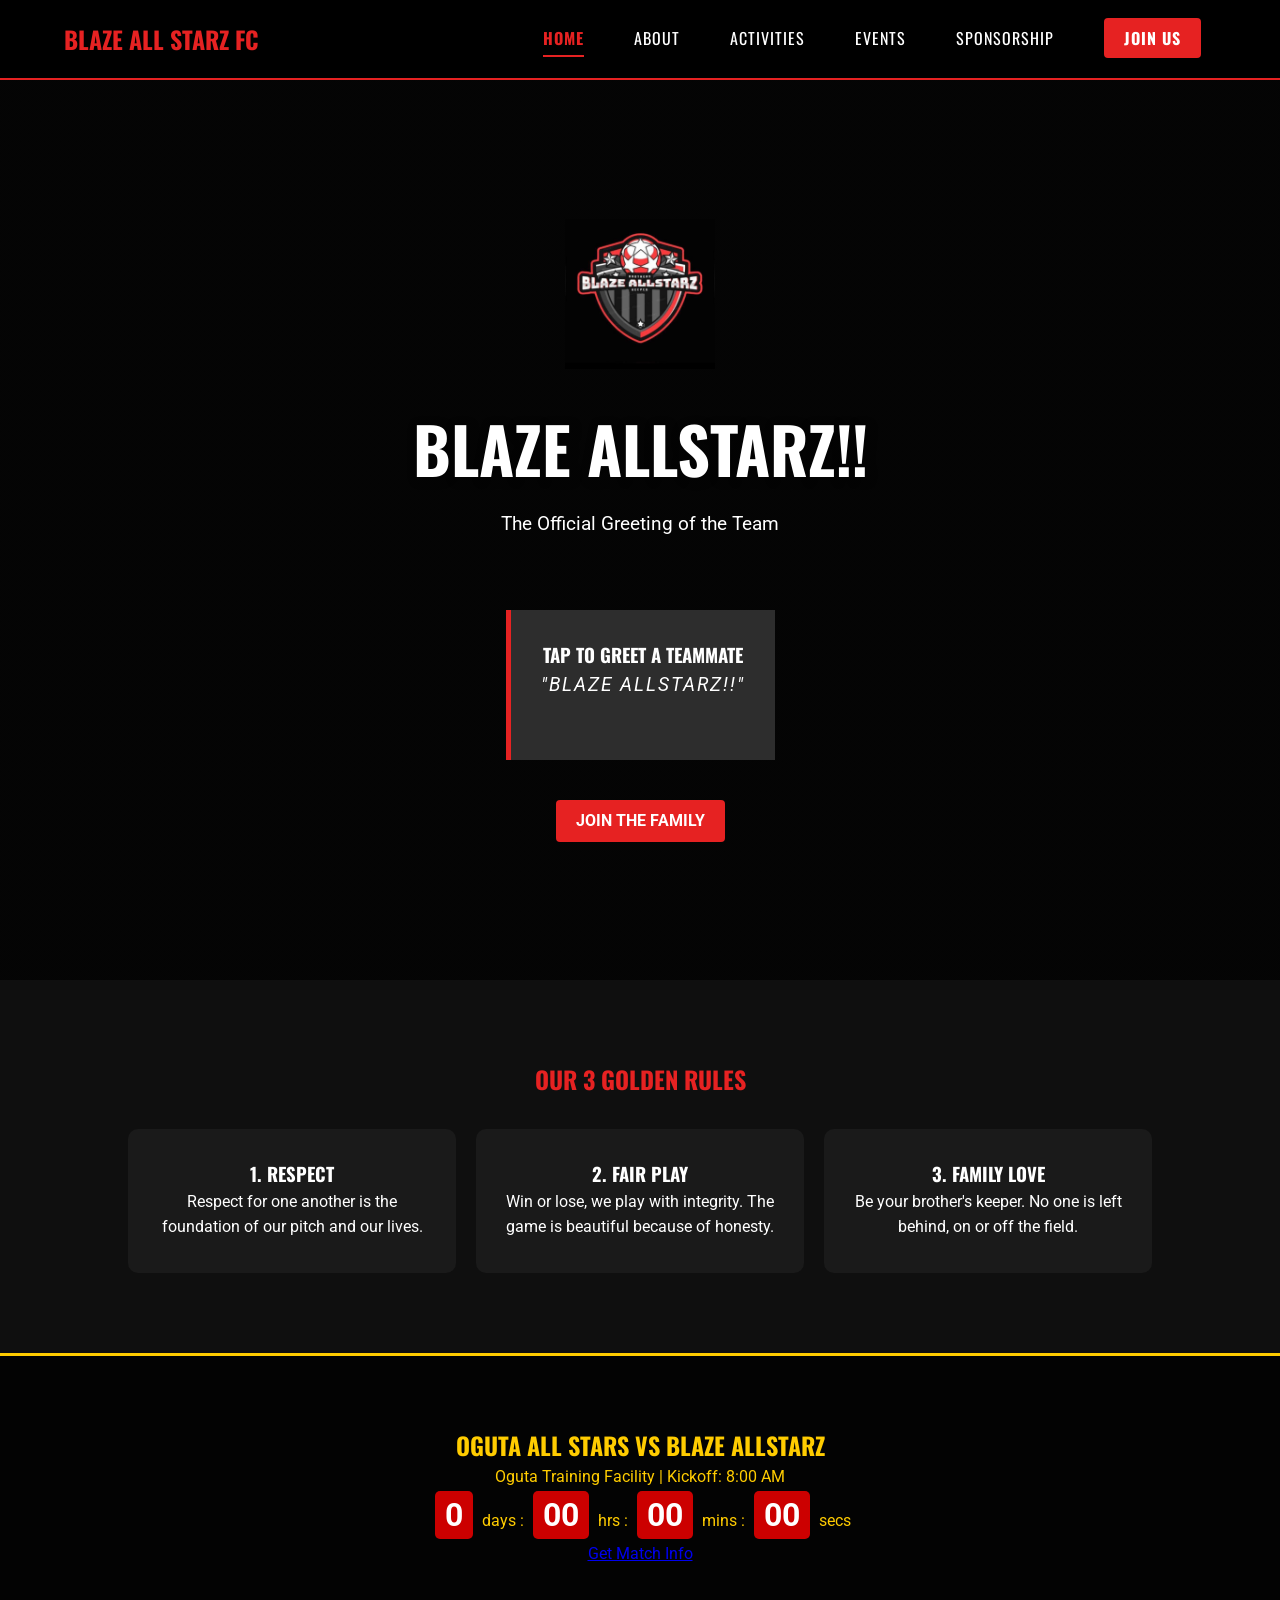
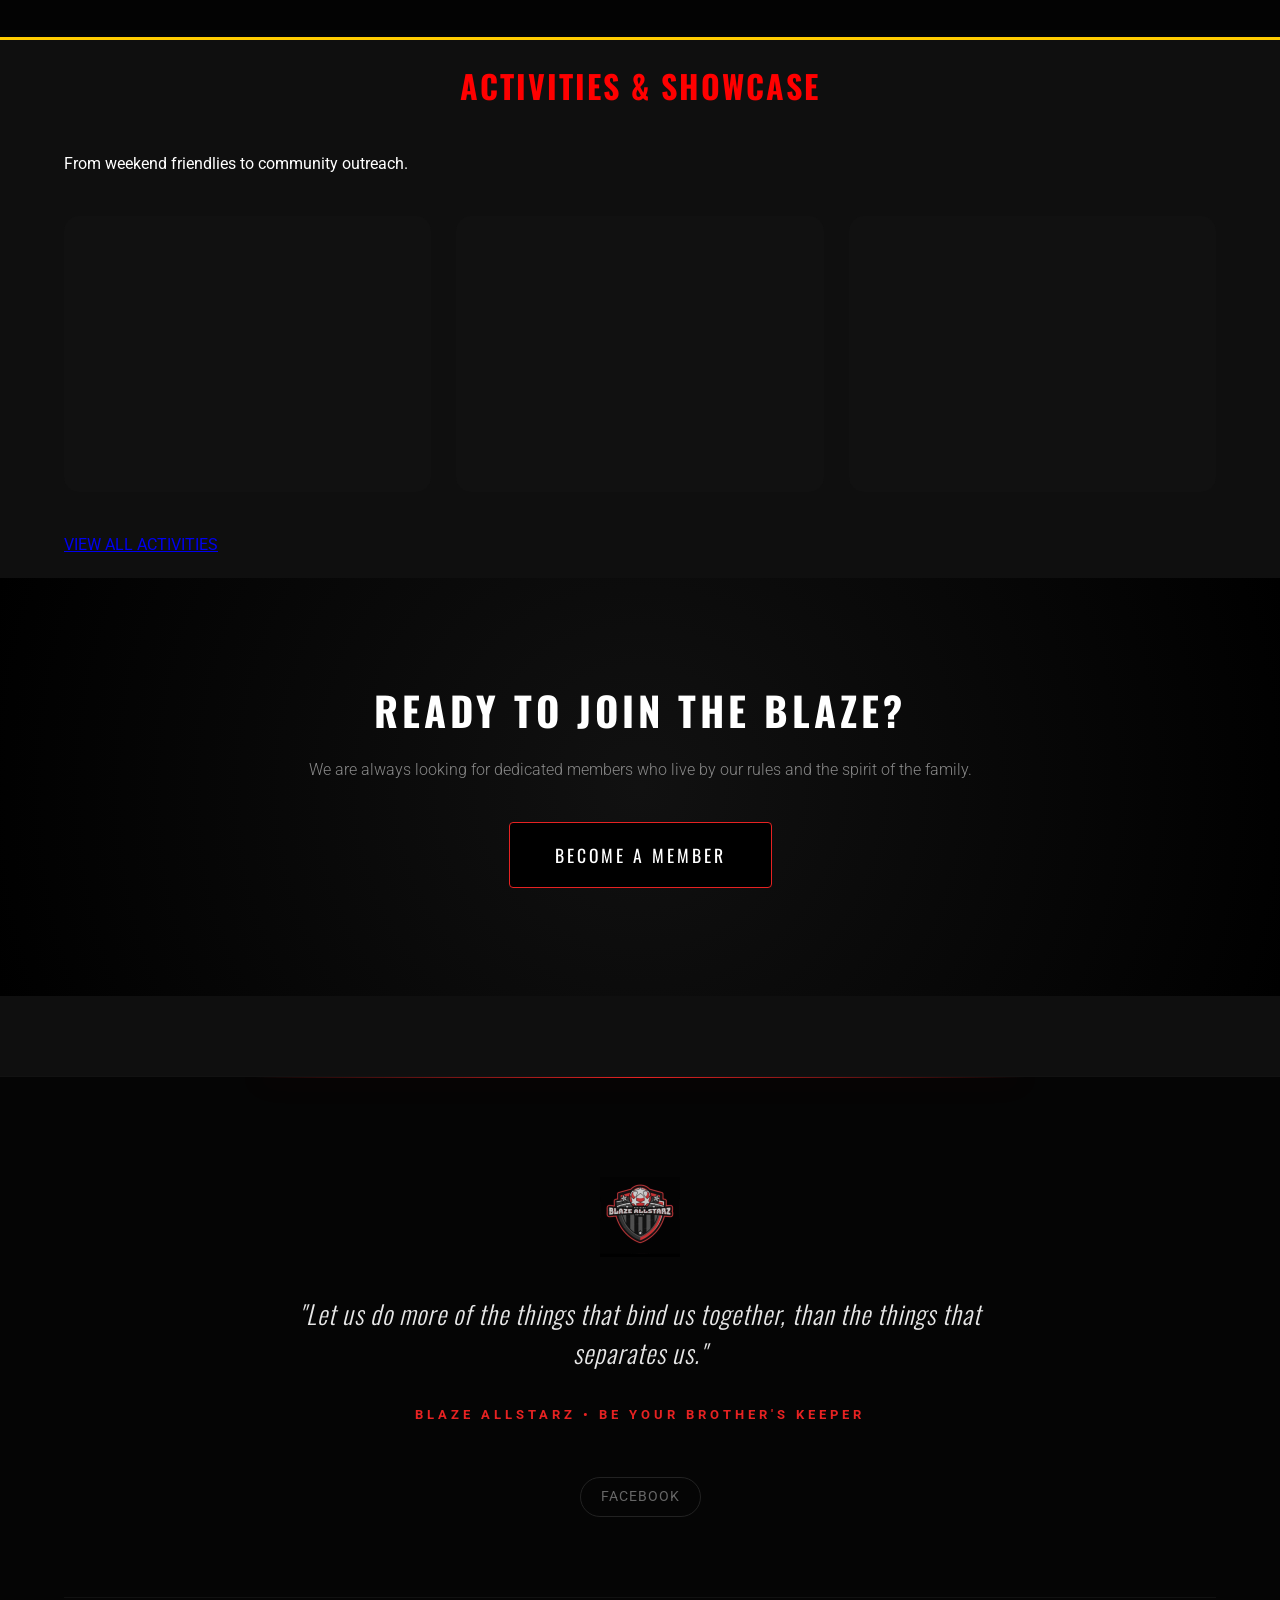
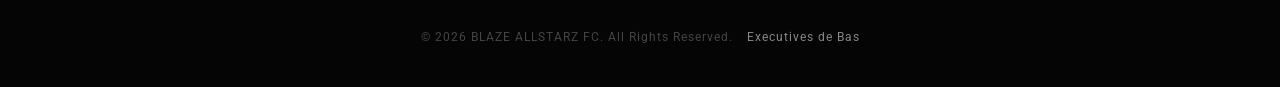
==== commit 5fb134fe: "update event countdown timer" ====
--- a/index.html
+++ b/index.html
@@ -62,7 +62,7 @@
         </div>
     </section>
 
-  <section class="match-highlight-section">
+ <!-- <section class="match-highlight-section">
     <div class="container">
         <h2>Don't Miss the Blaze!</h2>
         <p>Obiaruku, Delta State | Kickoff: 9:00 AM</p>
@@ -70,6 +70,22 @@
              <span id="days">00</span> days : <span id="hours">00</span> hrs : <span id="minutes">00</span> mins : <span id="seconds">00</span> secs
         </div>
         <a href="events.html" class="btn-join">Get Match Info</a>
+    </div>
+  </section> -->
+
+  <section class="match-highlight-section">
+    <div class="container">
+      <h2>Oguta All Stars vs Blaze Allstarz</h2>
+      <p>Oguta Training Facility | Kickoff: 8:00 AM</p>
+    
+        <div class="countdown-display">
+          <span class="time-box" id="days">00</span> <span class="label">days :</span>
+          <span class="time-box" id="hours">00</span> <span class="label">hrs :</span>
+          <span class="time-box" id="minutes">00</span> <span class="label">mins :</span>
+          <span class="time-box" id="seconds">00</span> <span class="label">secs</span>
+        </div>
+    
+      <a href="events.html" class="btn-join">Get Match Info</a>
     </div>
   </section>
 
